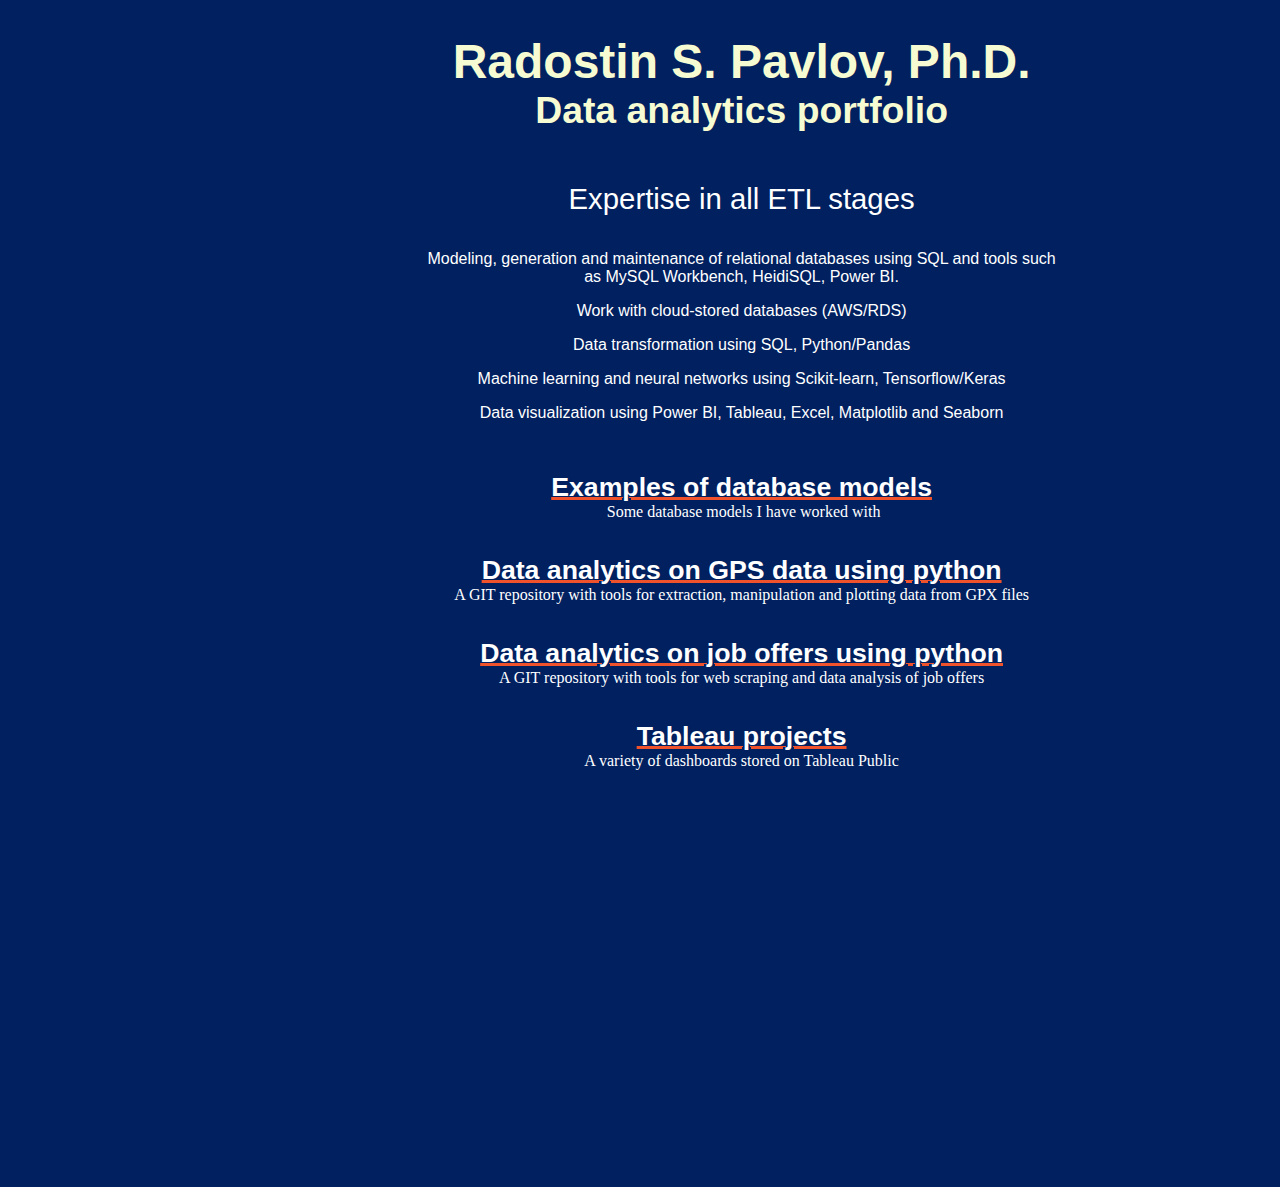
==== index.htm @ 293f7ef6 "video embedding did not work. Changed the snippet" ====
<html xmlns:v="urn:schemas-microsoft-com:vml"
xmlns:o="urn:schemas-microsoft-com:office:office"
xmlns:w="urn:schemas-microsoft-com:office:word"
xmlns:m="http://schemas.microsoft.com/office/2004/12/omml"
xmlns="http://www.w3.org/TR/REC-html40">

<head>
<meta http-equiv=Content-Type content="text/html; charset=windows-1252">
<meta name=ProgId content=Word.Document>
<meta name=Generator content="Microsoft Word 15">
<meta name=Originator content="Microsoft Word 15">
<link rel=File-List href="index_archivos/filelist.xml">
<link rel=themeData href="index_archivos/themedata.thmx">
<link rel=colorSchemeMapping href="index_archivos/colorschememapping.xml">
<!--[if gte mso 9]><xml>
 <w:WordDocument>
  <w:Zoom>90</w:Zoom>
  <w:SpellingState>Clean</w:SpellingState>
  <w:GrammarState>Clean</w:GrammarState>
  <w:TrackMoves>false</w:TrackMoves>
  <w:TrackFormatting/>
  <w:ValidateAgainstSchemas/>
  <w:SaveIfXMLInvalid>false</w:SaveIfXMLInvalid>
  <w:IgnoreMixedContent>false</w:IgnoreMixedContent>
  <w:AlwaysShowPlaceholderText>false</w:AlwaysShowPlaceholderText>
  <w:DoNotPromoteQF/>
  <w:LidThemeOther>EN-US</w:LidThemeOther>
  <w:LidThemeAsian>X-NONE</w:LidThemeAsian>
  <w:LidThemeComplexScript>X-NONE</w:LidThemeComplexScript>
  <w:Compatibility>
   <w:BreakWrappedTables/>
   <w:SplitPgBreakAndParaMark/>
  </w:Compatibility>
  <w:DocumentVariables>
   <w:__Grammarly_42____i>H4sIAAAAAAAEAKtWckksSQxILCpxzi/NK1GyMqwFAAEhoTITAAAA</w:__Grammarly_42____i>
   <w:__Grammarly_42___1>H4sIAAAAAAAEAKtWcslP9kxRslIyNDY2NTA3NTYyNQKSJhYGFko6SsGpxcWZ+XkgBea1AIr0HmosAAAA</w:__Grammarly_42___1>
  </w:DocumentVariables>
  <w:BrowserLevel>MicrosoftInternetExplorer4</w:BrowserLevel>
  <m:mathPr>
   <m:mathFont m:val="Cambria Math"/>
   <m:brkBin m:val="before"/>
   <m:brkBinSub m:val="&#45;-"/>
   <m:smallFrac m:val="off"/>
   <m:dispDef/>
   <m:lMargin m:val="0"/>
   <m:rMargin m:val="0"/>
   <m:defJc m:val="centerGroup"/>
   <m:wrapIndent m:val="1440"/>
   <m:intLim m:val="subSup"/>
   <m:naryLim m:val="undOvr"/>
  </m:mathPr></w:WordDocument>
</xml><![endif]--><!--[if gte mso 9]><xml>
 <w:LatentStyles DefLockedState="false" DefUnhideWhenUsed="false"
  DefSemiHidden="false" DefQFormat="false" DefPriority="99"
  LatentStyleCount="371">
  <w:LsdException Locked="false" Priority="0" QFormat="true" Name="Normal"/>
  <w:LsdException Locked="false" Priority="9" QFormat="true" Name="heading 1"/>
  <w:LsdException Locked="false" Priority="9" SemiHidden="true"
   UnhideWhenUsed="true" QFormat="true" Name="heading 2"/>
  <w:LsdException Locked="false" Priority="9" SemiHidden="true"
   UnhideWhenUsed="true" QFormat="true" Name="heading 3"/>
  <w:LsdException Locked="false" Priority="9" SemiHidden="true"
   UnhideWhenUsed="true" QFormat="true" Name="heading 4"/>
  <w:LsdException Locked="false" Priority="9" SemiHidden="true"
   UnhideWhenUsed="true" QFormat="true" Name="heading 5"/>
  <w:LsdException Locked="false" Priority="9" SemiHidden="true"
   UnhideWhenUsed="true" QFormat="true" Name="heading 6"/>
  <w:LsdException Locked="false" Priority="9" SemiHidden="true"
   UnhideWhenUsed="true" QFormat="true" Name="heading 7"/>
  <w:LsdException Locked="false" Priority="9" SemiHidden="true"
   UnhideWhenUsed="true" QFormat="true" Name="heading 8"/>
  <w:LsdException Locked="false" Priority="9" SemiHidden="true"
   UnhideWhenUsed="true" QFormat="true" Name="heading 9"/>
  <w:LsdException Locked="false" SemiHidden="true" UnhideWhenUsed="true"
   Name="index 1"/>
  <w:LsdException Locked="false" SemiHidden="true" UnhideWhenUsed="true"
   Name="index 2"/>
  <w:LsdException Locked="false" SemiHidden="true" UnhideWhenUsed="true"
   Name="index 3"/>
  <w:LsdException Locked="false" SemiHidden="true" UnhideWhenUsed="true"
   Name="index 4"/>
  <w:LsdException Locked="false" SemiHidden="true" UnhideWhenUsed="true"
   Name="index 5"/>
  <w:LsdException Locked="false" SemiHidden="true" UnhideWhenUsed="true"
   Name="index 6"/>
  <w:LsdException Locked="false" SemiHidden="true" UnhideWhenUsed="true"
   Name="index 7"/>
  <w:LsdException Locked="false" SemiHidden="true" UnhideWhenUsed="true"
   Name="index 8"/>
  <w:LsdException Locked="false" SemiHidden="true" UnhideWhenUsed="true"
   Name="index 9"/>
  <w:LsdException Locked="false" Priority="39" SemiHidden="true"
   UnhideWhenUsed="true" Name="toc 1"/>
  <w:LsdException Locked="false" Priority="39" SemiHidden="true"
   UnhideWhenUsed="true" Name="toc 2"/>
  <w:LsdException Locked="false" Priority="39" SemiHidden="true"
   UnhideWhenUsed="true" Name="toc 3"/>
  <w:LsdException Locked="false" Priority="39" SemiHidden="true"
   UnhideWhenUsed="true" Name="toc 4"/>
  <w:LsdException Locked="false" Priority="39" SemiHidden="true"
   UnhideWhenUsed="true" Name="toc 5"/>
  <w:LsdException Locked="false" Priority="39" SemiHidden="true"
   UnhideWhenUsed="true" Name="toc 6"/>
  <w:LsdException Locked="false" Priority="39" SemiHidden="true"
   UnhideWhenUsed="true" Name="toc 7"/>
  <w:LsdException Locked="false" Priority="39" SemiHidden="true"
   UnhideWhenUsed="true" Name="toc 8"/>
  <w:LsdException Locked="false" Priority="39" SemiHidden="true"
   UnhideWhenUsed="true" Name="toc 9"/>
  <w:LsdException Locked="false" SemiHidden="true" UnhideWhenUsed="true"
   Name="Normal Indent"/>
  <w:LsdException Locked="false" SemiHidden="true" UnhideWhenUsed="true"
   Name="footnote text"/>
  <w:LsdException Locked="false" SemiHidden="true" UnhideWhenUsed="true"
   Name="annotation text"/>
  <w:LsdException Locked="false" SemiHidden="true" UnhideWhenUsed="true"
   Name="header"/>
  <w:LsdException Locked="false" SemiHidden="true" UnhideWhenUsed="true"
   Name="footer"/>
  <w:LsdException Locked="false" SemiHidden="true" UnhideWhenUsed="true"
   Name="index heading"/>
  <w:LsdException Locked="false" Priority="35" SemiHidden="true"
   UnhideWhenUsed="true" QFormat="true" Name="caption"/>
  <w:LsdException Locked="false" SemiHidden="true" UnhideWhenUsed="true"
   Name="table of figures"/>
  <w:LsdException Locked="false" SemiHidden="true" UnhideWhenUsed="true"
   Name="envelope address"/>
  <w:LsdException Locked="false" SemiHidden="true" UnhideWhenUsed="true"
   Name="envelope return"/>
  <w:LsdException Locked="false" SemiHidden="true" UnhideWhenUsed="true"
   Name="footnote reference"/>
  <w:LsdException Locked="false" SemiHidden="true" UnhideWhenUsed="true"
   Name="annotation reference"/>
  <w:LsdException Locked="false" SemiHidden="true" UnhideWhenUsed="true"
   Name="line number"/>
  <w:LsdException Locked="false" SemiHidden="true" UnhideWhenUsed="true"
   Name="page number"/>
  <w:LsdException Locked="false" SemiHidden="true" UnhideWhenUsed="true"
   Name="endnote reference"/>
  <w:LsdException Locked="false" SemiHidden="true" UnhideWhenUsed="true"
   Name="endnote text"/>
  <w:LsdException Locked="false" SemiHidden="true" UnhideWhenUsed="true"
   Name="table of authorities"/>
  <w:LsdException Locked="false" SemiHidden="true" UnhideWhenUsed="true"
   Name="macro"/>
  <w:LsdException Locked="false" SemiHidden="true" UnhideWhenUsed="true"
   Name="toa heading"/>
  <w:LsdException Locked="false" SemiHidden="true" UnhideWhenUsed="true"
   Name="List"/>
  <w:LsdException Locked="false" SemiHidden="true" UnhideWhenUsed="true"
   Name="List Bullet"/>
  <w:LsdException Locked="false" SemiHidden="true" UnhideWhenUsed="true"
   Name="List Number"/>
  <w:LsdException Locked="false" SemiHidden="true" UnhideWhenUsed="true"
   Name="List 2"/>
  <w:LsdException Locked="false" SemiHidden="true" UnhideWhenUsed="true"
   Name="List 3"/>
  <w:LsdException Locked="false" SemiHidden="true" UnhideWhenUsed="true"
   Name="List 4"/>
  <w:LsdException Locked="false" SemiHidden="true" UnhideWhenUsed="true"
   Name="List 5"/>
  <w:LsdException Locked="false" SemiHidden="true" UnhideWhenUsed="true"
   Name="List Bullet 2"/>
  <w:LsdException Locked="false" SemiHidden="true" UnhideWhenUsed="true"
   Name="List Bullet 3"/>
  <w:LsdException Locked="false" SemiHidden="true" UnhideWhenUsed="true"
   Name="List Bullet 4"/>
  <w:LsdException Locked="false" SemiHidden="true" UnhideWhenUsed="true"
   Name="List Bullet 5"/>
  <w:LsdException Locked="false" SemiHidden="true" UnhideWhenUsed="true"
   Name="List Number 2"/>
  <w:LsdException Locked="false" SemiHidden="true" UnhideWhenUsed="true"
   Name="List Number 3"/>
  <w:LsdException Locked="false" SemiHidden="true" UnhideWhenUsed="true"
   Name="List Number 4"/>
  <w:LsdException Locked="false" SemiHidden="true" UnhideWhenUsed="true"
   Name="List Number 5"/>
  <w:LsdException Locked="false" Priority="10" QFormat="true" Name="Title"/>
  <w:LsdException Locked="false" SemiHidden="true" UnhideWhenUsed="true"
   Name="Closing"/>
  <w:LsdException Locked="false" SemiHidden="true" UnhideWhenUsed="true"
   Name="Signature"/>
  <w:LsdException Locked="false" Priority="1" SemiHidden="true"
   UnhideWhenUsed="true" Name="Default Paragraph Font"/>
  <w:LsdException Locked="false" SemiHidden="true" UnhideWhenUsed="true"
   Name="Body Text"/>
  <w:LsdException Locked="false" SemiHidden="true" UnhideWhenUsed="true"
   Name="Body Text Indent"/>
  <w:LsdException Locked="false" SemiHidden="true" UnhideWhenUsed="true"
   Name="List Continue"/>
  <w:LsdException Locked="false" SemiHidden="true" UnhideWhenUsed="true"
   Name="List Continue 2"/>
  <w:LsdException Locked="false" SemiHidden="true" UnhideWhenUsed="true"
   Name="List Continue 3"/>
  <w:LsdException Locked="false" SemiHidden="true" UnhideWhenUsed="true"
   Name="List Continue 4"/>
  <w:LsdException Locked="false" SemiHidden="true" UnhideWhenUsed="true"
   Name="List Continue 5"/>
  <w:LsdException Locked="false" SemiHidden="true" UnhideWhenUsed="true"
   Name="Message Header"/>
  <w:LsdException Locked="false" Priority="11" QFormat="true" Name="Subtitle"/>
  <w:LsdException Locked="false" SemiHidden="true" UnhideWhenUsed="true"
   Name="Salutation"/>
  <w:LsdException Locked="false" SemiHidden="true" UnhideWhenUsed="true"
   Name="Date"/>
  <w:LsdException Locked="false" SemiHidden="true" UnhideWhenUsed="true"
   Name="Body Text First Indent"/>
  <w:LsdException Locked="false" SemiHidden="true" UnhideWhenUsed="true"
   Name="Body Text First Indent 2"/>
  <w:LsdException Locked="false" SemiHidden="true" UnhideWhenUsed="true"
   Name="Note Heading"/>
  <w:LsdException Locked="false" SemiHidden="true" UnhideWhenUsed="true"
   Name="Body Text 2"/>
  <w:LsdException Locked="false" SemiHidden="true" UnhideWhenUsed="true"
   Name="Body Text 3"/>
  <w:LsdException Locked="false" SemiHidden="true" UnhideWhenUsed="true"
   Name="Body Text Indent 2"/>
  <w:LsdException Locked="false" SemiHidden="true" UnhideWhenUsed="true"
   Name="Body Text Indent 3"/>
  <w:LsdException Locked="false" SemiHidden="true" UnhideWhenUsed="true"
   Name="Block Text"/>
  <w:LsdException Locked="false" SemiHidden="true" UnhideWhenUsed="true"
   Name="Hyperlink"/>
  <w:LsdException Locked="false" SemiHidden="true" UnhideWhenUsed="true"
   Name="FollowedHyperlink"/>
  <w:LsdException Locked="false" Priority="22" QFormat="true" Name="Strong"/>
  <w:LsdException Locked="false" Priority="20" QFormat="true" Name="Emphasis"/>
  <w:LsdException Locked="false" SemiHidden="true" UnhideWhenUsed="true"
   Name="Document Map"/>
  <w:LsdException Locked="false" SemiHidden="true" UnhideWhenUsed="true"
   Name="Plain Text"/>
  <w:LsdException Locked="false" SemiHidden="true" UnhideWhenUsed="true"
   Name="E-mail Signature"/>
  <w:LsdException Locked="false" SemiHidden="true" UnhideWhenUsed="true"
   Name="HTML Top of Form"/>
  <w:LsdException Locked="false" SemiHidden="true" UnhideWhenUsed="true"
   Name="HTML Bottom of Form"/>
  <w:LsdException Locked="false" SemiHidden="true" UnhideWhenUsed="true"
   Name="Normal (Web)"/>
  <w:LsdException Locked="false" SemiHidden="true" UnhideWhenUsed="true"
   Name="HTML Acronym"/>
  <w:LsdException Locked="false" SemiHidden="true" UnhideWhenUsed="true"
   Name="HTML Address"/>
  <w:LsdException Locked="false" SemiHidden="true" UnhideWhenUsed="true"
   Name="HTML Cite"/>
  <w:LsdException Locked="false" SemiHidden="true" UnhideWhenUsed="true"
   Name="HTML Code"/>
  <w:LsdException Locked="false" SemiHidden="true" UnhideWhenUsed="true"
   Name="HTML Definition"/>
  <w:LsdException Locked="false" SemiHidden="true" UnhideWhenUsed="true"
   Name="HTML Keyboard"/>
  <w:LsdException Locked="false" SemiHidden="true" UnhideWhenUsed="true"
   Name="HTML Preformatted"/>
  <w:LsdException Locked="false" SemiHidden="true" UnhideWhenUsed="true"
   Name="HTML Sample"/>
  <w:LsdException Locked="false" SemiHidden="true" UnhideWhenUsed="true"
   Name="HTML Typewriter"/>
  <w:LsdException Locked="false" SemiHidden="true" UnhideWhenUsed="true"
   Name="HTML Variable"/>
  <w:LsdException Locked="false" SemiHidden="true" UnhideWhenUsed="true"
   Name="Normal Table"/>
  <w:LsdException Locked="false" SemiHidden="true" UnhideWhenUsed="true"
   Name="annotation subject"/>
  <w:LsdException Locked="false" SemiHidden="true" UnhideWhenUsed="true"
   Name="No List"/>
  <w:LsdException Locked="false" SemiHidden="true" UnhideWhenUsed="true"
   Name="Outline List 1"/>
  <w:LsdException Locked="false" SemiHidden="true" UnhideWhenUsed="true"
   Name="Outline List 2"/>
  <w:LsdException Locked="false" SemiHidden="true" UnhideWhenUsed="true"
   Name="Outline List 3"/>
  <w:LsdException Locked="false" SemiHidden="true" UnhideWhenUsed="true"
   Name="Table Simple 1"/>
  <w:LsdException Locked="false" SemiHidden="true" UnhideWhenUsed="true"
   Name="Table Simple 2"/>
  <w:LsdException Locked="false" SemiHidden="true" UnhideWhenUsed="true"
   Name="Table Simple 3"/>
  <w:LsdException Locked="false" SemiHidden="true" UnhideWhenUsed="true"
   Name="Table Classic 1"/>
  <w:LsdException Locked="false" SemiHidden="true" UnhideWhenUsed="true"
   Name="Table Classic 2"/>
  <w:LsdException Locked="false" SemiHidden="true" UnhideWhenUsed="true"
   Name="Table Classic 3"/>
  <w:LsdException Locked="false" SemiHidden="true" UnhideWhenUsed="true"
   Name="Table Classic 4"/>
  <w:LsdException Locked="false" SemiHidden="true" UnhideWhenUsed="true"
   Name="Table Colorful 1"/>
  <w:LsdException Locked="false" SemiHidden="true" UnhideWhenUsed="true"
   Name="Table Colorful 2"/>
  <w:LsdException Locked="false" SemiHidden="true" UnhideWhenUsed="true"
   Name="Table Colorful 3"/>
  <w:LsdException Locked="false" SemiHidden="true" UnhideWhenUsed="true"
   Name="Table Columns 1"/>
  <w:LsdException Locked="false" SemiHidden="true" UnhideWhenUsed="true"
   Name="Table Columns 2"/>
  <w:LsdException Locked="false" SemiHidden="true" UnhideWhenUsed="true"
   Name="Table Columns 3"/>
  <w:LsdException Locked="false" SemiHidden="true" UnhideWhenUsed="true"
   Name="Table Columns 4"/>
  <w:LsdException Locked="false" SemiHidden="true" UnhideWhenUsed="true"
   Name="Table Columns 5"/>
  <w:LsdException Locked="false" SemiHidden="true" UnhideWhenUsed="true"
   Name="Table Grid 1"/>
  <w:LsdException Locked="false" SemiHidden="true" UnhideWhenUsed="true"
   Name="Table Grid 2"/>
  <w:LsdException Locked="false" SemiHidden="true" UnhideWhenUsed="true"
   Name="Table Grid 3"/>
  <w:LsdException Locked="false" SemiHidden="true" UnhideWhenUsed="true"
   Name="Table Grid 4"/>
  <w:LsdException Locked="false" SemiHidden="true" UnhideWhenUsed="true"
   Name="Table Grid 5"/>
  <w:LsdException Locked="false" SemiHidden="true" UnhideWhenUsed="true"
   Name="Table Grid 6"/>
  <w:LsdException Locked="false" SemiHidden="true" UnhideWhenUsed="true"
   Name="Table Grid 7"/>
  <w:LsdException Locked="false" SemiHidden="true" UnhideWhenUsed="true"
   Name="Table Grid 8"/>
  <w:LsdException Locked="false" SemiHidden="true" UnhideWhenUsed="true"
   Name="Table List 1"/>
  <w:LsdException Locked="false" SemiHidden="true" UnhideWhenUsed="true"
   Name="Table List 2"/>
  <w:LsdException Locked="false" SemiHidden="true" UnhideWhenUsed="true"
   Name="Table List 3"/>
  <w:LsdException Locked="false" SemiHidden="true" UnhideWhenUsed="true"
   Name="Table List 4"/>
  <w:LsdException Locked="false" SemiHidden="true" UnhideWhenUsed="true"
   Name="Table List 5"/>
  <w:LsdException Locked="false" SemiHidden="true" UnhideWhenUsed="true"
   Name="Table List 6"/>
  <w:LsdException Locked="false" SemiHidden="true" UnhideWhenUsed="true"
   Name="Table List 7"/>
  <w:LsdException Locked="false" SemiHidden="true" UnhideWhenUsed="true"
   Name="Table List 8"/>
  <w:LsdException Locked="false" SemiHidden="true" UnhideWhenUsed="true"
   Name="Table 3D effects 1"/>
  <w:LsdException Locked="false" SemiHidden="true" UnhideWhenUsed="true"
   Name="Table 3D effects 2"/>
  <w:LsdException Locked="false" SemiHidden="true" UnhideWhenUsed="true"
   Name="Table 3D effects 3"/>
  <w:LsdException Locked="false" SemiHidden="true" UnhideWhenUsed="true"
   Name="Table Contemporary"/>
  <w:LsdException Locked="false" SemiHidden="true" UnhideWhenUsed="true"
   Name="Table Elegant"/>
  <w:LsdException Locked="false" SemiHidden="true" UnhideWhenUsed="true"
   Name="Table Professional"/>
  <w:LsdException Locked="false" SemiHidden="true" UnhideWhenUsed="true"
   Name="Table Subtle 1"/>
  <w:LsdException Locked="false" SemiHidden="true" UnhideWhenUsed="true"
   Name="Table Subtle 2"/>
  <w:LsdException Locked="false" SemiHidden="true" UnhideWhenUsed="true"
   Name="Table Web 1"/>
  <w:LsdException Locked="false" SemiHidden="true" UnhideWhenUsed="true"
   Name="Table Web 2"/>
  <w:LsdException Locked="false" SemiHidden="true" UnhideWhenUsed="true"
   Name="Table Web 3"/>
  <w:LsdException Locked="false" SemiHidden="true" UnhideWhenUsed="true"
   Name="Balloon Text"/>
  <w:LsdException Locked="false" Priority="39" Name="Table Grid"/>
  <w:LsdException Locked="false" SemiHidden="true" UnhideWhenUsed="true"
   Name="Table Theme"/>
  <w:LsdException Locked="false" SemiHidden="true" Name="Placeholder Text"/>
  <w:LsdException Locked="false" Priority="1" QFormat="true" Name="No Spacing"/>
  <w:LsdException Locked="false" Priority="60" Name="Light Shading"/>
  <w:LsdException Locked="false" Priority="61" Name="Light List"/>
  <w:LsdException Locked="false" Priority="62" Name="Light Grid"/>
  <w:LsdException Locked="false" Priority="63" Name="Medium Shading 1"/>
  <w:LsdException Locked="false" Priority="64" Name="Medium Shading 2"/>
  <w:LsdException Locked="false" Priority="65" Name="Medium List 1"/>
  <w:LsdException Locked="false" Priority="66" Name="Medium List 2"/>
  <w:LsdException Locked="false" Priority="67" Name="Medium Grid 1"/>
  <w:LsdException Locked="false" Priority="68" Name="Medium Grid 2"/>
  <w:LsdException Locked="false" Priority="69" Name="Medium Grid 3"/>
  <w:LsdException Locked="false" Priority="70" Name="Dark List"/>
  <w:LsdException Locked="false" Priority="71" Name="Colorful Shading"/>
  <w:LsdException Locked="false" Priority="72" Name="Colorful List"/>
  <w:LsdException Locked="false" Priority="73" Name="Colorful Grid"/>
  <w:LsdException Locked="false" Priority="60" Name="Light Shading Accent 1"/>
  <w:LsdException Locked="false" Priority="61" Name="Light List Accent 1"/>
  <w:LsdException Locked="false" Priority="62" Name="Light Grid Accent 1"/>
  <w:LsdException Locked="false" Priority="63" Name="Medium Shading 1 Accent 1"/>
  <w:LsdException Locked="false" Priority="64" Name="Medium Shading 2 Accent 1"/>
  <w:LsdException Locked="false" Priority="65" Name="Medium List 1 Accent 1"/>
  <w:LsdException Locked="false" SemiHidden="true" Name="Revision"/>
  <w:LsdException Locked="false" Priority="34" QFormat="true"
   Name="List Paragraph"/>
  <w:LsdException Locked="false" Priority="29" QFormat="true" Name="Quote"/>
  <w:LsdException Locked="false" Priority="30" QFormat="true"
   Name="Intense Quote"/>
  <w:LsdException Locked="false" Priority="66" Name="Medium List 2 Accent 1"/>
  <w:LsdException Locked="false" Priority="67" Name="Medium Grid 1 Accent 1"/>
  <w:LsdException Locked="false" Priority="68" Name="Medium Grid 2 Accent 1"/>
  <w:LsdException Locked="false" Priority="69" Name="Medium Grid 3 Accent 1"/>
  <w:LsdException Locked="false" Priority="70" Name="Dark List Accent 1"/>
  <w:LsdException Locked="false" Priority="71" Name="Colorful Shading Accent 1"/>
  <w:LsdException Locked="false" Priority="72" Name="Colorful List Accent 1"/>
  <w:LsdException Locked="false" Priority="73" Name="Colorful Grid Accent 1"/>
  <w:LsdException Locked="false" Priority="60" Name="Light Shading Accent 2"/>
  <w:LsdException Locked="false" Priority="61" Name="Light List Accent 2"/>
  <w:LsdException Locked="false" Priority="62" Name="Light Grid Accent 2"/>
  <w:LsdException Locked="false" Priority="63" Name="Medium Shading 1 Accent 2"/>
  <w:LsdException Locked="false" Priority="64" Name="Medium Shading 2 Accent 2"/>
  <w:LsdException Locked="false" Priority="65" Name="Medium List 1 Accent 2"/>
  <w:LsdException Locked="false" Priority="66" Name="Medium List 2 Accent 2"/>
  <w:LsdException Locked="false" Priority="67" Name="Medium Grid 1 Accent 2"/>
  <w:LsdException Locked="false" Priority="68" Name="Medium Grid 2 Accent 2"/>
  <w:LsdException Locked="false" Priority="69" Name="Medium Grid 3 Accent 2"/>
  <w:LsdException Locked="false" Priority="70" Name="Dark List Accent 2"/>
  <w:LsdException Locked="false" Priority="71" Name="Colorful Shading Accent 2"/>
  <w:LsdException Locked="false" Priority="72" Name="Colorful List Accent 2"/>
  <w:LsdException Locked="false" Priority="73" Name="Colorful Grid Accent 2"/>
  <w:LsdException Locked="false" Priority="60" Name="Light Shading Accent 3"/>
  <w:LsdException Locked="false" Priority="61" Name="Light List Accent 3"/>
  <w:LsdException Locked="false" Priority="62" Name="Light Grid Accent 3"/>
  <w:LsdException Locked="false" Priority="63" Name="Medium Shading 1 Accent 3"/>
  <w:LsdException Locked="false" Priority="64" Name="Medium Shading 2 Accent 3"/>
  <w:LsdException Locked="false" Priority="65" Name="Medium List 1 Accent 3"/>
  <w:LsdException Locked="false" Priority="66" Name="Medium List 2 Accent 3"/>
  <w:LsdException Locked="false" Priority="67" Name="Medium Grid 1 Accent 3"/>
  <w:LsdException Locked="false" Priority="68" Name="Medium Grid 2 Accent 3"/>
  <w:LsdException Locked="false" Priority="69" Name="Medium Grid 3 Accent 3"/>
  <w:LsdException Locked="false" Priority="70" Name="Dark List Accent 3"/>
  <w:LsdException Locked="false" Priority="71" Name="Colorful Shading Accent 3"/>
  <w:LsdException Locked="false" Priority="72" Name="Colorful List Accent 3"/>
  <w:LsdException Locked="false" Priority="73" Name="Colorful Grid Accent 3"/>
  <w:LsdException Locked="false" Priority="60" Name="Light Shading Accent 4"/>
  <w:LsdException Locked="false" Priority="61" Name="Light List Accent 4"/>
  <w:LsdException Locked="false" Priority="62" Name="Light Grid Accent 4"/>
  <w:LsdException Locked="false" Priority="63" Name="Medium Shading 1 Accent 4"/>
  <w:LsdException Locked="false" Priority="64" Name="Medium Shading 2 Accent 4"/>
  <w:LsdException Locked="false" Priority="65" Name="Medium List 1 Accent 4"/>
  <w:LsdException Locked="false" Priority="66" Name="Medium List 2 Accent 4"/>
  <w:LsdException Locked="false" Priority="67" Name="Medium Grid 1 Accent 4"/>
  <w:LsdException Locked="false" Priority="68" Name="Medium Grid 2 Accent 4"/>
  <w:LsdException Locked="false" Priority="69" Name="Medium Grid 3 Accent 4"/>
  <w:LsdException Locked="false" Priority="70" Name="Dark List Accent 4"/>
  <w:LsdException Locked="false" Priority="71" Name="Colorful Shading Accent 4"/>
  <w:LsdException Locked="false" Priority="72" Name="Colorful List Accent 4"/>
  <w:LsdException Locked="false" Priority="73" Name="Colorful Grid Accent 4"/>
  <w:LsdException Locked="false" Priority="60" Name="Light Shading Accent 5"/>
  <w:LsdException Locked="false" Priority="61" Name="Light List Accent 5"/>
  <w:LsdException Locked="false" Priority="62" Name="Light Grid Accent 5"/>
  <w:LsdException Locked="false" Priority="63" Name="Medium Shading 1 Accent 5"/>
  <w:LsdException Locked="false" Priority="64" Name="Medium Shading 2 Accent 5"/>
  <w:LsdException Locked="false" Priority="65" Name="Medium List 1 Accent 5"/>
  <w:LsdException Locked="false" Priority="66" Name="Medium List 2 Accent 5"/>
  <w:LsdException Locked="false" Priority="67" Name="Medium Grid 1 Accent 5"/>
  <w:LsdException Locked="false" Priority="68" Name="Medium Grid 2 Accent 5"/>
  <w:LsdException Locked="false" Priority="69" Name="Medium Grid 3 Accent 5"/>
  <w:LsdException Locked="false" Priority="70" Name="Dark List Accent 5"/>
  <w:LsdException Locked="false" Priority="71" Name="Colorful Shading Accent 5"/>
  <w:LsdException Locked="false" Priority="72" Name="Colorful List Accent 5"/>
  <w:LsdException Locked="false" Priority="73" Name="Colorful Grid Accent 5"/>
  <w:LsdException Locked="false" Priority="60" Name="Light Shading Accent 6"/>
  <w:LsdException Locked="false" Priority="61" Name="Light List Accent 6"/>
  <w:LsdException Locked="false" Priority="62" Name="Light Grid Accent 6"/>
  <w:LsdException Locked="false" Priority="63" Name="Medium Shading 1 Accent 6"/>
  <w:LsdException Locked="false" Priority="64" Name="Medium Shading 2 Accent 6"/>
  <w:LsdException Locked="false" Priority="65" Name="Medium List 1 Accent 6"/>
  <w:LsdException Locked="false" Priority="66" Name="Medium List 2 Accent 6"/>
  <w:LsdException Locked="false" Priority="67" Name="Medium Grid 1 Accent 6"/>
  <w:LsdException Locked="false" Priority="68" Name="Medium Grid 2 Accent 6"/>
  <w:LsdException Locked="false" Priority="69" Name="Medium Grid 3 Accent 6"/>
  <w:LsdException Locked="false" Priority="70" Name="Dark List Accent 6"/>
  <w:LsdException Locked="false" Priority="71" Name="Colorful Shading Accent 6"/>
  <w:LsdException Locked="false" Priority="72" Name="Colorful List Accent 6"/>
  <w:LsdException Locked="false" Priority="73" Name="Colorful Grid Accent 6"/>
  <w:LsdException Locked="false" Priority="19" QFormat="true"
   Name="Subtle Emphasis"/>
  <w:LsdException Locked="false" Priority="21" QFormat="true"
   Name="Intense Emphasis"/>
  <w:LsdException Locked="false" Priority="31" QFormat="true"
   Name="Subtle Reference"/>
  <w:LsdException Locked="false" Priority="32" QFormat="true"
   Name="Intense Reference"/>
  <w:LsdException Locked="false" Priority="33" QFormat="true" Name="Book Title"/>
  <w:LsdException Locked="false" Priority="37" SemiHidden="true"
   UnhideWhenUsed="true" Name="Bibliography"/>
  <w:LsdException Locked="false" Priority="39" SemiHidden="true"
   UnhideWhenUsed="true" QFormat="true" Name="TOC Heading"/>
  <w:LsdException Locked="false" Priority="41" Name="Plain Table 1"/>
  <w:LsdException Locked="false" Priority="42" Name="Plain Table 2"/>
  <w:LsdException Locked="false" Priority="43" Name="Plain Table 3"/>
  <w:LsdException Locked="false" Priority="44" Name="Plain Table 4"/>
  <w:LsdException Locked="false" Priority="45" Name="Plain Table 5"/>
  <w:LsdException Locked="false" Priority="40" Name="Grid Table Light"/>
  <w:LsdException Locked="false" Priority="46" Name="Grid Table 1 Light"/>
  <w:LsdException Locked="false" Priority="47" Name="Grid Table 2"/>
  <w:LsdException Locked="false" Priority="48" Name="Grid Table 3"/>
  <w:LsdException Locked="false" Priority="49" Name="Grid Table 4"/>
  <w:LsdException Locked="false" Priority="50" Name="Grid Table 5 Dark"/>
  <w:LsdException Locked="false" Priority="51" Name="Grid Table 6 Colorful"/>
  <w:LsdException Locked="false" Priority="52" Name="Grid Table 7 Colorful"/>
  <w:LsdException Locked="false" Priority="46"
   Name="Grid Table 1 Light Accent 1"/>
  <w:LsdException Locked="false" Priority="47" Name="Grid Table 2 Accent 1"/>
  <w:LsdException Locked="false" Priority="48" Name="Grid Table 3 Accent 1"/>
  <w:LsdException Locked="false" Priority="49" Name="Grid Table 4 Accent 1"/>
  <w:LsdException Locked="false" Priority="50" Name="Grid Table 5 Dark Accent 1"/>
  <w:LsdException Locked="false" Priority="51"
   Name="Grid Table 6 Colorful Accent 1"/>
  <w:LsdException Locked="false" Priority="52"
   Name="Grid Table 7 Colorful Accent 1"/>
  <w:LsdException Locked="false" Priority="46"
   Name="Grid Table 1 Light Accent 2"/>
  <w:LsdException Locked="false" Priority="47" Name="Grid Table 2 Accent 2"/>
  <w:LsdException Locked="false" Priority="48" Name="Grid Table 3 Accent 2"/>
  <w:LsdException Locked="false" Priority="49" Name="Grid Table 4 Accent 2"/>
  <w:LsdException Locked="false" Priority="50" Name="Grid Table 5 Dark Accent 2"/>
  <w:LsdException Locked="false" Priority="51"
   Name="Grid Table 6 Colorful Accent 2"/>
  <w:LsdException Locked="false" Priority="52"
   Name="Grid Table 7 Colorful Accent 2"/>
  <w:LsdException Locked="false" Priority="46"
   Name="Grid Table 1 Light Accent 3"/>
  <w:LsdException Locked="false" Priority="47" Name="Grid Table 2 Accent 3"/>
  <w:LsdException Locked="false" Priority="48" Name="Grid Table 3 Accent 3"/>
  <w:LsdException Locked="false" Priority="49" Name="Grid Table 4 Accent 3"/>
  <w:LsdException Locked="false" Priority="50" Name="Grid Table 5 Dark Accent 3"/>
  <w:LsdException Locked="false" Priority="51"
   Name="Grid Table 6 Colorful Accent 3"/>
  <w:LsdException Locked="false" Priority="52"
   Name="Grid Table 7 Colorful Accent 3"/>
  <w:LsdException Locked="false" Priority="46"
   Name="Grid Table 1 Light Accent 4"/>
  <w:LsdException Locked="false" Priority="47" Name="Grid Table 2 Accent 4"/>
  <w:LsdException Locked="false" Priority="48" Name="Grid Table 3 Accent 4"/>
  <w:LsdException Locked="false" Priority="49" Name="Grid Table 4 Accent 4"/>
  <w:LsdException Locked="false" Priority="50" Name="Grid Table 5 Dark Accent 4"/>
  <w:LsdException Locked="false" Priority="51"
   Name="Grid Table 6 Colorful Accent 4"/>
  <w:LsdException Locked="false" Priority="52"
   Name="Grid Table 7 Colorful Accent 4"/>
  <w:LsdException Locked="false" Priority="46"
   Name="Grid Table 1 Light Accent 5"/>
  <w:LsdException Locked="false" Priority="47" Name="Grid Table 2 Accent 5"/>
  <w:LsdException Locked="false" Priority="48" Name="Grid Table 3 Accent 5"/>
  <w:LsdException Locked="false" Priority="49" Name="Grid Table 4 Accent 5"/>
  <w:LsdException Locked="false" Priority="50" Name="Grid Table 5 Dark Accent 5"/>
  <w:LsdException Locked="false" Priority="51"
   Name="Grid Table 6 Colorful Accent 5"/>
  <w:LsdException Locked="false" Priority="52"
   Name="Grid Table 7 Colorful Accent 5"/>
  <w:LsdException Locked="false" Priority="46"
   Name="Grid Table 1 Light Accent 6"/>
  <w:LsdException Locked="false" Priority="47" Name="Grid Table 2 Accent 6"/>
  <w:LsdException Locked="false" Priority="48" Name="Grid Table 3 Accent 6"/>
  <w:LsdException Locked="false" Priority="49" Name="Grid Table 4 Accent 6"/>
  <w:LsdException Locked="false" Priority="50" Name="Grid Table 5 Dark Accent 6"/>
  <w:LsdException Locked="false" Priority="51"
   Name="Grid Table 6 Colorful Accent 6"/>
  <w:LsdException Locked="false" Priority="52"
   Name="Grid Table 7 Colorful Accent 6"/>
  <w:LsdException Locked="false" Priority="46" Name="List Table 1 Light"/>
  <w:LsdException Locked="false" Priority="47" Name="List Table 2"/>
  <w:LsdException Locked="false" Priority="48" Name="List Table 3"/>
  <w:LsdException Locked="false" Priority="49" Name="List Table 4"/>
  <w:LsdException Locked="false" Priority="50" Name="List Table 5 Dark"/>
  <w:LsdException Locked="false" Priority="51" Name="List Table 6 Colorful"/>
  <w:LsdException Locked="false" Priority="52" Name="List Table 7 Colorful"/>
  <w:LsdException Locked="false" Priority="46"
   Name="List Table 1 Light Accent 1"/>
  <w:LsdException Locked="false" Priority="47" Name="List Table 2 Accent 1"/>
  <w:LsdException Locked="false" Priority="48" Name="List Table 3 Accent 1"/>
  <w:LsdException Locked="false" Priority="49" Name="List Table 4 Accent 1"/>
  <w:LsdException Locked="false" Priority="50" Name="List Table 5 Dark Accent 1"/>
  <w:LsdException Locked="false" Priority="51"
   Name="List Table 6 Colorful Accent 1"/>
  <w:LsdException Locked="false" Priority="52"
   Name="List Table 7 Colorful Accent 1"/>
  <w:LsdException Locked="false" Priority="46"
   Name="List Table 1 Light Accent 2"/>
  <w:LsdException Locked="false" Priority="47" Name="List Table 2 Accent 2"/>
  <w:LsdException Locked="false" Priority="48" Name="List Table 3 Accent 2"/>
  <w:LsdException Locked="false" Priority="49" Name="List Table 4 Accent 2"/>
  <w:LsdException Locked="false" Priority="50" Name="List Table 5 Dark Accent 2"/>
  <w:LsdException Locked="false" Priority="51"
   Name="List Table 6 Colorful Accent 2"/>
  <w:LsdException Locked="false" Priority="52"
   Name="List Table 7 Colorful Accent 2"/>
  <w:LsdException Locked="false" Priority="46"
   Name="List Table 1 Light Accent 3"/>
  <w:LsdException Locked="false" Priority="47" Name="List Table 2 Accent 3"/>
  <w:LsdException Locked="false" Priority="48" Name="List Table 3 Accent 3"/>
  <w:LsdException Locked="false" Priority="49" Name="List Table 4 Accent 3"/>
  <w:LsdException Locked="false" Priority="50" Name="List Table 5 Dark Accent 3"/>
  <w:LsdException Locked="false" Priority="51"
   Name="List Table 6 Colorful Accent 3"/>
  <w:LsdException Locked="false" Priority="52"
   Name="List Table 7 Colorful Accent 3"/>
  <w:LsdException Locked="false" Priority="46"
   Name="List Table 1 Light Accent 4"/>
  <w:LsdException Locked="false" Priority="47" Name="List Table 2 Accent 4"/>
  <w:LsdException Locked="false" Priority="48" Name="List Table 3 Accent 4"/>
  <w:LsdException Locked="false" Priority="49" Name="List Table 4 Accent 4"/>
  <w:LsdException Locked="false" Priority="50" Name="List Table 5 Dark Accent 4"/>
  <w:LsdException Locked="false" Priority="51"
   Name="List Table 6 Colorful Accent 4"/>
  <w:LsdException Locked="false" Priority="52"
   Name="List Table 7 Colorful Accent 4"/>
  <w:LsdException Locked="false" Priority="46"
   Name="List Table 1 Light Accent 5"/>
  <w:LsdException Locked="false" Priority="47" Name="List Table 2 Accent 5"/>
  <w:LsdException Locked="false" Priority="48" Name="List Table 3 Accent 5"/>
  <w:LsdException Locked="false" Priority="49" Name="List Table 4 Accent 5"/>
  <w:LsdException Locked="false" Priority="50" Name="List Table 5 Dark Accent 5"/>
  <w:LsdException Locked="false" Priority="51"
   Name="List Table 6 Colorful Accent 5"/>
  <w:LsdException Locked="false" Priority="52"
   Name="List Table 7 Colorful Accent 5"/>
  <w:LsdException Locked="false" Priority="46"
   Name="List Table 1 Light Accent 6"/>
  <w:LsdException Locked="false" Priority="47" Name="List Table 2 Accent 6"/>
  <w:LsdException Locked="false" Priority="48" Name="List Table 3 Accent 6"/>
  <w:LsdException Locked="false" Priority="49" Name="List Table 4 Accent 6"/>
  <w:LsdException Locked="false" Priority="50" Name="List Table 5 Dark Accent 6"/>
  <w:LsdException Locked="false" Priority="51"
   Name="List Table 6 Colorful Accent 6"/>
  <w:LsdException Locked="false" Priority="52"
   Name="List Table 7 Colorful Accent 6"/>
 </w:LatentStyles>
</xml><![endif]-->
<style>
<!--
 /* Font Definitions */
 @font-face
	{font-family:"Cambria Math";
	panose-1:2 4 5 3 5 4 6 3 2 4;
	mso-font-charset:1;
	mso-generic-font-family:roman;
	mso-font-pitch:variable;
	mso-font-signature:0 0 0 0 0 0;}
@font-face
	{font-family:"Century Gothic";
	panose-1:2 11 5 2 2 2 2 2 2 4;
	mso-font-charset:0;
	mso-generic-font-family:swiss;
	mso-font-pitch:variable;
	mso-font-signature:647 0 0 0 159 0;}
 /* Style Definitions */
 p.MsoNormal, li.MsoNormal, div.MsoNormal
	{mso-style-unhide:no;
	mso-style-qformat:yes;
	mso-style-parent:"";
	margin-top:0cm;
	margin-right:0cm;
	margin-bottom:8.0pt;
	margin-left:0cm;
	line-height:105%;
	mso-pagination:widow-orphan;
	font-size:11.0pt;
	font-family:"Century Gothic",sans-serif;
	mso-fareast-font-family:"Times New Roman";
	mso-fareast-theme-font:minor-fareast;
	mso-bidi-font-family:"Times New Roman";}
a:link, span.MsoHyperlink
	{mso-style-priority:99;
	color:#F0532B;
	text-decoration:underline;
	text-underline:single;}
a:visited, span.MsoHyperlinkFollowed
	{mso-style-noshow:yes;
	mso-style-priority:99;
	color:#F38B53;
	text-decoration:underline;
	text-underline:single;}
p.MsoListParagraph, li.MsoListParagraph, div.MsoListParagraph
	{mso-style-priority:34;
	mso-style-unhide:no;
	mso-style-qformat:yes;
	margin-top:0cm;
	margin-right:0cm;
	margin-bottom:8.0pt;
	margin-left:36.0pt;
	line-height:105%;
	mso-pagination:widow-orphan;
	font-size:11.0pt;
	font-family:"Century Gothic",sans-serif;
	mso-fareast-font-family:"Times New Roman";
	mso-fareast-theme-font:minor-fareast;
	mso-bidi-font-family:"Times New Roman";}
p.msonormal0, li.msonormal0, div.msonormal0
	{mso-style-name:msonormal;
	mso-style-unhide:no;
	mso-margin-top-alt:auto;
	margin-right:0cm;
	mso-margin-bottom-alt:auto;
	margin-left:0cm;
	mso-pagination:widow-orphan;
	font-size:12.0pt;
	font-family:"Times New Roman",serif;
	mso-fareast-font-family:"Times New Roman";
	mso-fareast-theme-font:minor-fareast;}
p.msolistparagraphcxspfirst, li.msolistparagraphcxspfirst, div.msolistparagraphcxspfirst
	{mso-style-name:msolistparagraphcxspfirst;
	mso-style-unhide:no;
	margin-top:0cm;
	margin-right:0cm;
	margin-bottom:0cm;
	margin-left:36.0pt;
	margin-bottom:.0001pt;
	line-height:105%;
	mso-pagination:widow-orphan;
	font-size:11.0pt;
	font-family:"Century Gothic",sans-serif;
	mso-fareast-font-family:"Times New Roman";
	mso-fareast-theme-font:minor-fareast;
	mso-bidi-font-family:"Times New Roman";}
p.msolistparagraphcxspmiddle, li.msolistparagraphcxspmiddle, div.msolistparagraphcxspmiddle
	{mso-style-name:msolistparagraphcxspmiddle;
	mso-style-unhide:no;
	margin-top:0cm;
	margin-right:0cm;
	margin-bottom:0cm;
	margin-left:36.0pt;
	margin-bottom:.0001pt;
	line-height:105%;
	mso-pagination:widow-orphan;
	font-size:11.0pt;
	font-family:"Century Gothic",sans-serif;
	mso-fareast-font-family:"Times New Roman";
	mso-fareast-theme-font:minor-fareast;
	mso-bidi-font-family:"Times New Roman";}
p.msolistparagraphcxsplast, li.msolistparagraphcxsplast, div.msolistparagraphcxsplast
	{mso-style-name:msolistparagraphcxsplast;
	mso-style-unhide:no;
	margin-top:0cm;
	margin-right:0cm;
	margin-bottom:8.0pt;
	margin-left:36.0pt;
	line-height:105%;
	mso-pagination:widow-orphan;
	font-size:11.0pt;
	font-family:"Century Gothic",sans-serif;
	mso-fareast-font-family:"Times New Roman";
	mso-fareast-theme-font:minor-fareast;
	mso-bidi-font-family:"Times New Roman";}
p.msochpdefault, li.msochpdefault, div.msochpdefault
	{mso-style-name:msochpdefault;
	mso-style-unhide:no;
	mso-margin-top-alt:auto;
	margin-right:0cm;
	mso-margin-bottom-alt:auto;
	margin-left:0cm;
	mso-pagination:widow-orphan;
	font-size:12.0pt;
	font-family:"Century Gothic",sans-serif;
	mso-fareast-font-family:"Times New Roman";
	mso-fareast-theme-font:minor-fareast;
	mso-bidi-font-family:"Times New Roman";}
p.msopapdefault, li.msopapdefault, div.msopapdefault
	{mso-style-name:msopapdefault;
	mso-style-unhide:no;
	mso-margin-top-alt:auto;
	margin-right:0cm;
	margin-bottom:8.0pt;
	margin-left:0cm;
	line-height:105%;
	mso-pagination:widow-orphan;
	font-size:12.0pt;
	font-family:"Times New Roman",serif;
	mso-fareast-font-family:"Times New Roman";
	mso-fareast-theme-font:minor-fareast;}
span.SpellE
	{mso-style-name:"";
	mso-spl-e:yes;}
.MsoChpDefault
	{mso-style-type:export-only;
	mso-default-props:yes;
	font-size:10.0pt;
	mso-ansi-font-size:10.0pt;
	mso-bidi-font-size:10.0pt;
	font-family:"Century Gothic",sans-serif;
	mso-ascii-font-family:"Century Gothic";
	mso-hansi-font-family:"Century Gothic";}
@page WordSection1
	{size:595.3pt 841.9pt;
	margin:70.85pt 3.0cm 70.85pt 3.0cm;
	mso-header-margin:35.4pt;
	mso-footer-margin:35.4pt;
	mso-paper-source:0;}
div.WordSection1
	{page:WordSection1;}
-->
</style>
<!--[if gte mso 10]>
<style>
 /* Style Definitions */
 table.MsoNormalTable
	{mso-style-name:"Tabla normal";
	mso-tstyle-rowband-size:0;
	mso-tstyle-colband-size:0;
	mso-style-noshow:yes;
	mso-style-priority:99;
	mso-style-parent:"";
	mso-padding-alt:0cm 5.4pt 0cm 5.4pt;
	mso-para-margin:0cm;
	mso-para-margin-bottom:.0001pt;
	mso-pagination:widow-orphan;
	font-size:10.0pt;
	font-family:"Century Gothic",sans-serif;}
</style>
<![endif]--><!--[if gte mso 9]><xml>
 <o:shapedefaults v:ext="edit" spidmax="1026"/>
</xml><![endif]--><!--[if gte mso 9]><xml>
 <o:shapelayout v:ext="edit">
  <o:idmap v:ext="edit" data="1"/>
 </o:shapelayout></xml><![endif]-->
</head>

<body bgcolor="#002060" lang=EN-US link="#F0532B" vlink="#F38B53"
style='tab-interval:36.0pt'>

<div class=WordSection1>

<p class=MsoNormal align=center style='margin-top:0cm;margin-right:347.15pt;
margin-bottom:8.0pt;margin-left:10.0cm;text-align:center'>&nbsp;</p>

<table class=MsoNormalTable border=0 cellspacing=0 cellpadding=0 width=0
 style='width:843.7pt;margin-left:-49.9pt;border-collapse:collapse;mso-yfti-tbllook:
 1184;mso-padding-alt:0cm 0cm 0cm 0cm'>
 <tr style='mso-yfti-irow:0;mso-yfti-firstrow:yes'>
  <td width=1125 valign=top style='width:843.7pt;padding:0cm 5.4pt 0cm 5.4pt'>
  <p class=MsoNormal align=center style='margin-top:0cm;margin-right:0cm;
  margin-bottom:0cm;margin-left:356.5pt;margin-bottom:.0001pt;text-align:center;
  line-height:normal'><b><span style='font-size:36.0pt;color:#F6FBD1'>Radostin
  S. Pavlov, Ph.D. </span></b><span style='color:#F6FBD1'><o:p></o:p></span></p>
  <p class=MsoNormal align=center style='margin-top:0cm;margin-right:0cm;
  margin-bottom:0cm;margin-left:356.5pt;margin-bottom:.0001pt;text-align:center;
  line-height:normal'><b><span style='font-size:28.0pt;color:#F6FBD1'>Data
  analytics portfolio<o:p></o:p></span></b></p>
  <p class=MsoNormal style='margin-bottom:0cm;margin-bottom:.0001pt;line-height:
  normal'><o:p>&nbsp;</o:p></p>
  <p class=MsoNormal align=center style='margin-top:0cm;margin-right:0cm;
  margin-bottom:0cm;margin-left:356.5pt;margin-bottom:.0001pt;text-align:center;
  line-height:normal'><span style='color:white'>&nbsp;</span><span
  style='font-size:12.0pt;mso-bidi-font-size:11.0pt;color:white'><o:p></o:p></span></p>
  <p class=MsoNormal align=center style='margin-top:0cm;margin-right:0cm;
  margin-bottom:0cm;margin-left:356.5pt;margin-bottom:.0001pt;text-align:center;
  line-height:normal'><span style='font-size:12.0pt;mso-bidi-font-size:11.0pt'><o:p>&nbsp;</o:p></span></p>
  </td>
 </tr>
 <tr style='mso-yfti-irow:1'>
  <td width=1125 valign=top style='width:843.7pt;padding:0cm 5.4pt 0cm 5.4pt'>
  <p class=MsoNormal align=center style='margin-top:0cm;margin-right:0cm;
  margin-bottom:0cm;margin-left:356.5pt;margin-bottom:.0001pt;text-align:center;
  line-height:normal'><span style='font-size:22.0pt;color:white'>Expertise in
  all ETL stages</span></p>
  <p class=MsoNormal align=center style='margin-top:0cm;margin-right:0cm;
  margin-bottom:0cm;margin-left:356.5pt;margin-bottom:.0001pt;text-align:center;
  line-height:normal'><span style='font-size:22.0pt;color:white'>&nbsp;</span></p>
  <p class=MsoNormal align=center style='margin-top:0cm;margin-right:0cm;
  margin-bottom:0cm;margin-left:356.5pt;margin-bottom:.0001pt;text-align:center;
  line-height:normal'><span style='font-size:12.0pt;color:white'>Modeling,
  generation and maintenance of relational databases using SQL and tools such
  as MySQL Workbench, <span class=SpellE>HeidiSQL</span>, Power BI. <o:p></o:p></span></p>
  <p class=MsoNormal align=center style='margin-top:0cm;margin-right:0cm;
  margin-bottom:0cm;margin-left:356.5pt;margin-bottom:.0001pt;text-align:center;
  line-height:normal'><o:p>&nbsp;</o:p></p>
  <p class=MsoNormal align=center style='margin-top:0cm;margin-right:0cm;
  margin-bottom:0cm;margin-left:356.5pt;margin-bottom:.0001pt;text-align:center;
  line-height:normal'><span style='font-size:12.0pt;color:white'>Work with
  cloud-stored databases (AWS/RDS)<o:p></o:p></span></p>
  <p class=MsoNormal align=center style='margin-top:0cm;margin-right:0cm;
  margin-bottom:0cm;margin-left:356.5pt;margin-bottom:.0001pt;text-align:center;
  line-height:normal'><o:p>&nbsp;</o:p></p>
  <p class=MsoNormal align=center style='margin-top:0cm;margin-right:0cm;
  margin-bottom:0cm;margin-left:356.5pt;margin-bottom:.0001pt;text-align:center;
  line-height:normal'><span style='font-size:12.0pt;color:white'>Data
  transformation using SQL, Python/Pandas<o:p></o:p></span></p>
  <p class=MsoNormal align=center style='margin-top:0cm;margin-right:0cm;
  margin-bottom:0cm;margin-left:356.5pt;margin-bottom:.0001pt;text-align:center;
  line-height:normal'><o:p>&nbsp;</o:p></p>
  <p class=MsoNormal align=center style='margin-top:0cm;margin-right:0cm;
  margin-bottom:0cm;margin-left:356.5pt;margin-bottom:.0001pt;text-align:center;
  line-height:normal'><span style='font-size:12.0pt;color:white'>Machine
  learning and neural networks using <span class=SpellE>Scikit</span>-learn, <span
  class=SpellE>Tensorflow</span>/<span class=SpellE>Keras</span><o:p></o:p></span></p>
  <p class=MsoNormal align=center style='margin-top:0cm;margin-right:0cm;
  margin-bottom:0cm;margin-left:356.5pt;margin-bottom:.0001pt;text-align:center;
  line-height:normal'><o:p>&nbsp;</o:p></p>
  <p class=MsoNormal align=center style='margin-top:0cm;margin-right:0cm;
  margin-bottom:0cm;margin-left:356.5pt;margin-bottom:.0001pt;text-align:center;
  line-height:normal'><span style='font-size:12.0pt;color:white'>Data
  visualization using Power BI, Tableau, Excel, <span class=SpellE>Matplotlib</span>
  and <span class=SpellE>Seaborn</span><o:p></o:p></span></p>
  <p class=MsoNormal align=center style='margin-top:0cm;margin-right:0cm;
  margin-bottom:0cm;margin-left:356.5pt;margin-bottom:.0001pt;text-align:center;
  line-height:normal'><o:p>&nbsp;</o:p></p>
  <p class=MsoNormal align=center style='margin-top:0cm;margin-right:0cm;
  margin-bottom:0cm;margin-left:356.5pt;margin-bottom:.0001pt;text-align:center;
  line-height:normal'><span style='font-size:22.0pt;color:white'>&nbsp;</span></p>
  <p class=MsoNormal align=center style='margin-top:0cm;margin-right:0cm;
  margin-bottom:0cm;margin-left:356.5pt;margin-bottom:.0001pt;text-align:center;
  line-height:normal'><span class=MsoHyperlink><b><span style='font-size:20.0pt;
  color:white;mso-themecolor:background1'><a
  href="https://rspdatascience.github.io/models.htm" target="_blank"><span
  style='color:white;mso-themecolor:background1'>Examples of database models<o:p></o:p></span></a></span></b></span></p>
<p align="center" style="margin-top:0cm;margin-right:0cm;
  margin-bottom:0cm;margin-left:356.5pt;margin-bottom:.0001pt;text-align:center;
  line-height:normal; text-decoration:none; color:white;">
  &nbsp;Some database models I have worked with
</p>
  <p class=MsoNormal align=center style='margin-top:0cm;margin-right:0cm;
  margin-bottom:0cm;margin-left:356.5pt;margin-bottom:.0001pt;text-align:center;
  line-height:normal'><span style='font-size:22.0pt;color:white'>&nbsp;</span></p>
  </td>
 </tr>
 <tr style='mso-yfti-irow:2'>
  <td width=1125 valign=top style='width:843.7pt;padding:0cm 5.4pt 0cm 5.4pt'>
  <p class=MsoNormal align=center style='margin-top:0cm;margin-right:0cm;
  margin-bottom:0cm;margin-left:356.5pt;margin-bottom:.0001pt;text-align:center;
  line-height:normal'><span class=MsoHyperlink><b><span style='font-size:20.0pt;
  color:white;mso-themecolor:background1'><a
  href="https://github.com/RSPdatascience/GPX-datascience" target="_blank"><span
  style='color:white;mso-themecolor:background1'>Data analytics on GPS data
  using python</span><span style='font-size:11.0pt;color:white;mso-themecolor:
  background1;font-weight:normal'><o:p></o:p></span></a></span></b></span></p>
<p align="center" style="margin-top:0cm;margin-right:0cm;
  margin-bottom:0cm;margin-left:356.5pt;margin-bottom:.0001pt;text-align:center;
  line-height:normal; text-decoration:none; color:white;">
  A GIT repository with tools for extraction, manipulation and plotting data from GPX files
</p>
  </td>
 </tr>
 <tr style='mso-yfti-irow:3'>
  <td width=1125 valign=top style='width:843.7pt;padding:0cm 5.4pt 0cm 5.4pt'>
  <p class=MsoNormal align=center style='margin-top:0cm;margin-right:0cm;
  margin-bottom:0cm;margin-left:356.5pt;margin-bottom:.0001pt;text-align:center;
  line-height:normal'><span style='font-size:22.0pt;color:white'>&nbsp;</span></p>
  </td>
 </tr>
 <tr style='mso-yfti-irow:4'>
  <td width=1125 valign=top style='width:843.7pt;padding:0cm 5.4pt 0cm 5.4pt'>
  <p class=MsoNormal align=center style='margin-top:0cm;margin-right:0cm;
  margin-bottom:0cm;margin-left:356.5pt;margin-bottom:.0001pt;text-align:center;
  line-height:normal'><span class=MsoHyperlink><b><span style='font-size:20.0pt;
  color:white;mso-themecolor:background1'><a
  href="https://github.com/RSPdatascience/Linkedin-scraping-datascience"
  target="_blank"><span style='color:white;mso-themecolor:background1'>Data
  analytics on job offers using python</span><span style='font-size:11.0pt;
  color:white;mso-themecolor:background1;font-weight:normal'><o:p></o:p></span></a></span></b></span></p>
<p align="center" style="margin-top:0cm;margin-right:0cm;
  margin-bottom:0cm;margin-left:356.5pt;margin-bottom:.0001pt;text-align:center;
  line-height:normal; text-decoration:none; color:white;">
  A GIT repository with tools for web scraping and data analysis of job offers
</p>
  </td>
 </tr>
 <tr style='mso-yfti-irow:5;mso-yfti-lastrow:yes'>
  <td width=1125 valign=top style='width:843.7pt;padding:0cm 5.4pt 0cm 5.4pt'>
  <p class=MsoNormal align=center style='margin-top:0cm;margin-right:0cm;
  margin-bottom:0cm;margin-left:356.5pt;margin-bottom:.0001pt;text-align:center;
  line-height:normal'><span style='font-size:22.0pt;color:white'>&nbsp;</span></p>
  <p class=MsoNormal align=center style='margin-top:0cm;margin-right:0cm;
  margin-bottom:0cm;margin-left:356.5pt;margin-bottom:.0001pt;text-align:center;
  line-height:normal'><span class=MsoHyperlink><b><span style='font-size:20.0pt;
  color:white;mso-themecolor:background1'><a
  href="https://public.tableau.com/app/profile/radostin.pavlov/vizzes"
  target="_blank"><span style='color:white;mso-themecolor:background1'>Tableau
  projects</span><span style='font-size:11.0pt;color:white;mso-themecolor:background1;
  font-weight:normal'><o:p></o:p></span></a></span></b></span></p>
 <p align="center" style="margin-top:0cm;margin-right:0cm;
  margin-bottom:0cm;margin-left:356.5pt;margin-bottom:.0001pt;text-align:center;
  line-height:normal; text-decoration:none; color:white;">
  A variety of dashboards stored on Tableau Public
</p>
  <p class=MsoNormal align=center style='margin-top:0cm;margin-right:0cm;
  margin-bottom:0cm;margin-left:356.5pt;margin-bottom:.0001pt;text-align:center;
  line-height:normal'><span style='font-size:22.0pt;color:white'>&nbsp;</span></p>
  <p class=MsoNormal align=center style='margin-top:0cm;margin-right:0cm;
  margin-bottom:0cm;margin-left:356.5pt;margin-bottom:.0001pt;text-align:center;
  line-height:normal'><span style='font-size:22.0pt;color:white'>&nbsp;</span></p>
  </td>
 </tr>
</table>

<p class=MsoNormal align=center style='text-align:center'>&nbsp;</p>

<div style="text-align: center;">
  <iframe width="560" height="315" src="https://www.youtube.com/embed/57SF4eDa0Ho?si=0epfuFE_J6QjXYxp" title="YouTube video player" frameborder="0" allow="accelerometer; autoplay; clipboard-write; encrypted-media; gyroscope; picture-in-picture; web-share" allowfullscreen></iframe>
  </div>

</div>

</body>

</html>
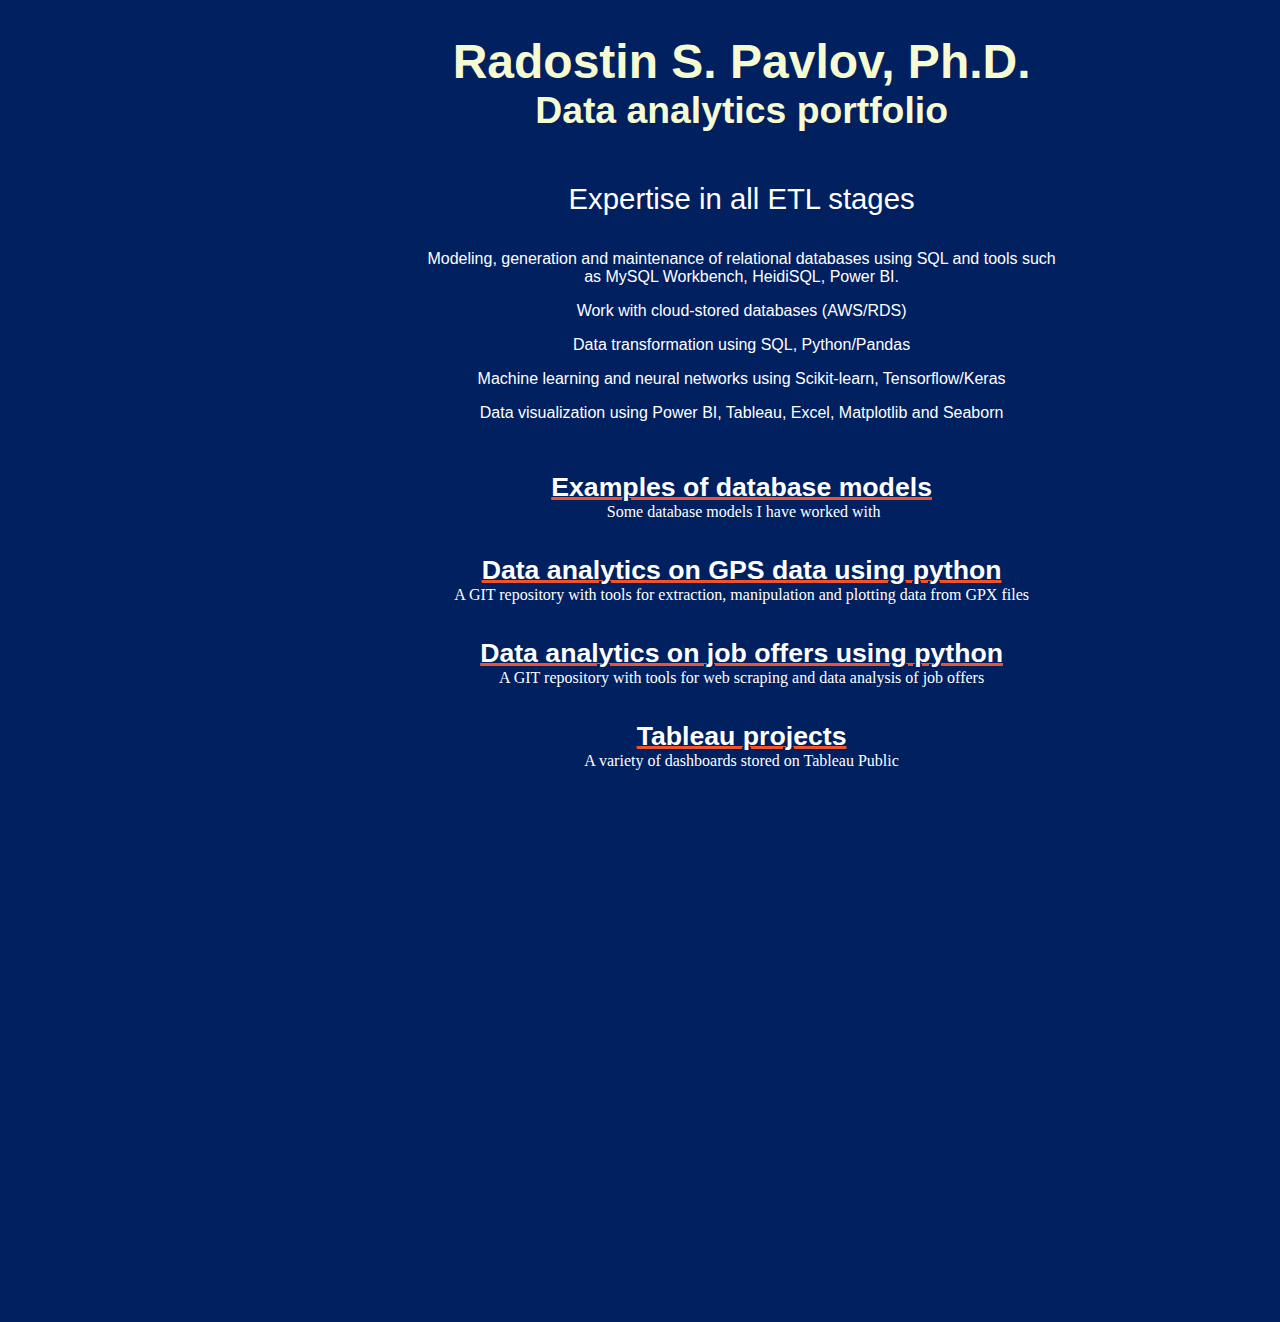
==== commit de766f1e: "changed video size" ====
--- a/index.htm
+++ b/index.htm
@@ -977,7 +977,7 @@
 <p class=MsoNormal align=center style='text-align:center'>&nbsp;</p>
 
 <div style="text-align: center;">
-  <iframe width="560" height="315" src="https://www.youtube.com/embed/57SF4eDa0Ho?si=0epfuFE_J6QjXYxp" title="YouTube video player" frameborder="0" allow="accelerometer; autoplay; clipboard-write; encrypted-media; gyroscope; picture-in-picture; web-share" allowfullscreen></iframe>
+  <iframe width="800" height="450" src="https://www.youtube.com/embed/57SF4eDa0Ho?si=0epfuFE_J6QjXYxp" title="YouTube video player" frameborder="0" allow="accelerometer; autoplay; clipboard-write; encrypted-media; gyroscope; picture-in-picture; web-share" allowfullscreen></iframe>
   </div>
 
 </div>
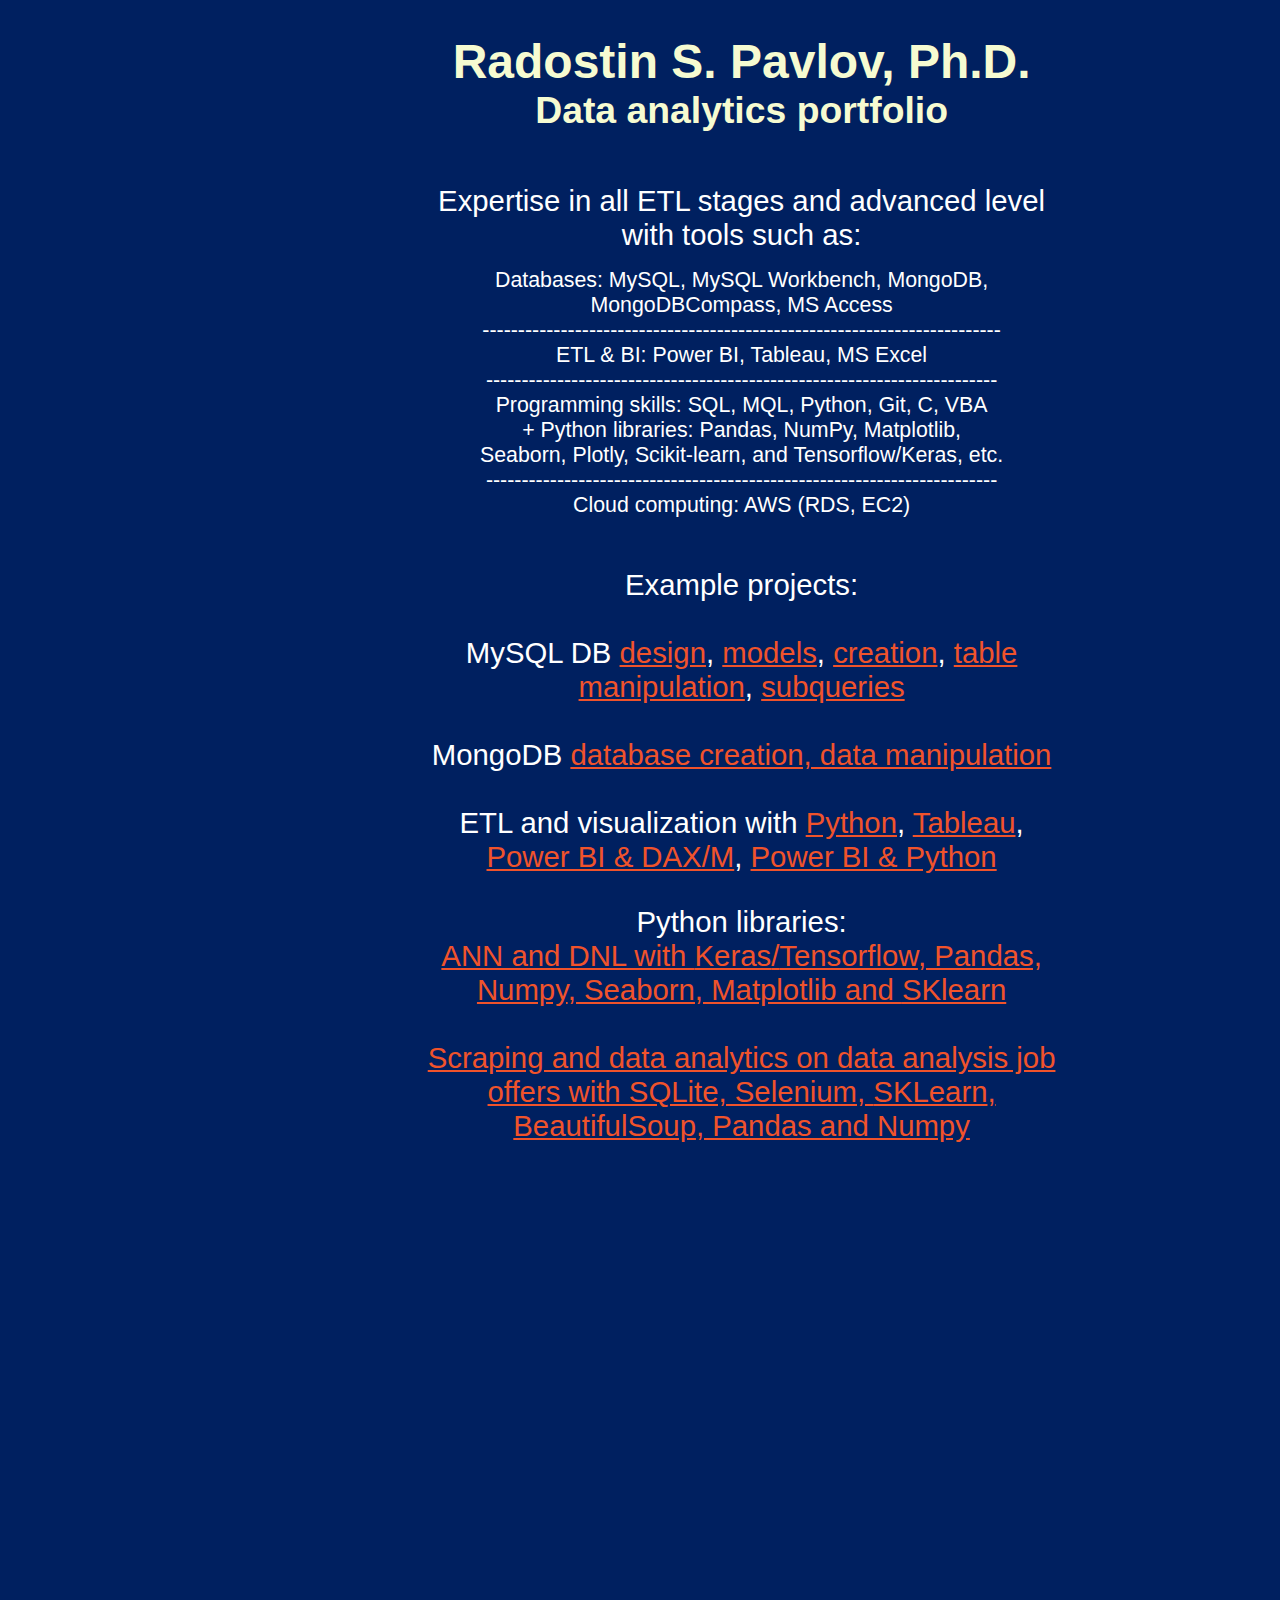
==== commit 64e82bdc: "centered the video" ====
--- a/index.htm
+++ b/index.htm
@@ -9,16 +9,17 @@
 <meta name=ProgId content=Word.Document>
 <meta name=Generator content="Microsoft Word 15">
 <meta name=Originator content="Microsoft Word 15">
+<base target="_blank">
 <link rel=File-List href="index_archivos/filelist.xml">
 <link rel=themeData href="index_archivos/themedata.thmx">
 <link rel=colorSchemeMapping href="index_archivos/colorschememapping.xml">
 <!--[if gte mso 9]><xml>
  <w:WordDocument>
-  <w:Zoom>90</w:Zoom>
   <w:SpellingState>Clean</w:SpellingState>
   <w:GrammarState>Clean</w:GrammarState>
   <w:TrackMoves>false</w:TrackMoves>
   <w:TrackFormatting/>
+  <w:HyphenationZone>21</w:HyphenationZone>
   <w:ValidateAgainstSchemas/>
   <w:SaveIfXMLInvalid>false</w:SaveIfXMLInvalid>
   <w:IgnoreMixedContent>false</w:IgnoreMixedContent>
@@ -52,7 +53,7 @@
 </xml><![endif]--><!--[if gte mso 9]><xml>
  <w:LatentStyles DefLockedState="false" DefUnhideWhenUsed="false"
   DefSemiHidden="false" DefQFormat="false" DefPriority="99"
-  LatentStyleCount="371">
+  LatentStyleCount="376">
   <w:LsdException Locked="false" Priority="0" QFormat="true" Name="Normal"/>
   <w:LsdException Locked="false" Priority="9" QFormat="true" Name="heading 1"/>
   <w:LsdException Locked="false" Priority="9" SemiHidden="true"
@@ -236,7 +237,7 @@
   <w:LsdException Locked="false" SemiHidden="true" UnhideWhenUsed="true"
    Name="HTML Bottom of Form"/>
   <w:LsdException Locked="false" SemiHidden="true" UnhideWhenUsed="true"
-   Name="Normal (Web)"/>
+   QFormat="true" Name="Normal (Web)"/>
   <w:LsdException Locked="false" SemiHidden="true" UnhideWhenUsed="true"
    Name="HTML Acronym"/>
   <w:LsdException Locked="false" SemiHidden="true" UnhideWhenUsed="true"
@@ -617,6 +618,16 @@
    Name="List Table 6 Colorful Accent 6"/>
   <w:LsdException Locked="false" Priority="52"
    Name="List Table 7 Colorful Accent 6"/>
+  <w:LsdException Locked="false" SemiHidden="true" UnhideWhenUsed="true"
+   Name="Mention"/>
+  <w:LsdException Locked="false" SemiHidden="true" UnhideWhenUsed="true"
+   Name="Smart Hyperlink"/>
+  <w:LsdException Locked="false" SemiHidden="true" UnhideWhenUsed="true"
+   Name="Hashtag"/>
+  <w:LsdException Locked="false" SemiHidden="true" UnhideWhenUsed="true"
+   Name="Unresolved Mention"/>
+  <w:LsdException Locked="false" SemiHidden="true" UnhideWhenUsed="true"
+   Name="Smart Link"/>
  </w:LatentStyles>
 </xml><![endif]-->
 <style>
@@ -625,10 +636,10 @@
  @font-face
 	{font-family:"Cambria Math";
 	panose-1:2 4 5 3 5 4 6 3 2 4;
-	mso-font-charset:1;
+	mso-font-charset:0;
 	mso-generic-font-family:roman;
 	mso-font-pitch:variable;
-	mso-font-signature:0 0 0 0 0 0;}
+	mso-font-signature:-536869121 1107305727 33554432 0 415 0;}
 @font-face
 	{font-family:"Century Gothic";
 	panose-1:2 11 5 2 2 2 2 2 2 4;
@@ -653,7 +664,8 @@
 	mso-fareast-theme-font:minor-fareast;
 	mso-bidi-font-family:"Times New Roman";}
 a:link, span.MsoHyperlink
-	{mso-style-priority:99;
+	{mso-style-noshow:yes;
+	mso-style-priority:99;
 	color:#F0532B;
 	text-decoration:underline;
 	text-underline:single;}
@@ -663,8 +675,22 @@
 	color:#F38B53;
 	text-decoration:underline;
 	text-underline:single;}
+p
+	{mso-style-noshow:yes;
+	mso-style-priority:99;
+	mso-style-qformat:yes;
+	mso-margin-top-alt:auto;
+	margin-right:0cm;
+	mso-margin-bottom-alt:auto;
+	margin-left:0cm;
+	mso-pagination:widow-orphan;
+	font-size:12.0pt;
+	font-family:"Times New Roman",serif;
+	mso-fareast-font-family:"Times New Roman";
+	mso-fareast-theme-font:minor-fareast;}
 p.MsoListParagraph, li.MsoListParagraph, div.MsoListParagraph
-	{mso-style-priority:34;
+	{mso-style-noshow:yes;
+	mso-style-priority:34;
 	mso-style-unhide:no;
 	mso-style-qformat:yes;
 	margin-top:0cm;
@@ -680,7 +706,10 @@
 	mso-bidi-font-family:"Times New Roman";}
 p.msonormal0, li.msonormal0, div.msonormal0
 	{mso-style-name:msonormal;
+	mso-style-noshow:yes;
+	mso-style-priority:99;
 	mso-style-unhide:no;
+	mso-style-qformat:yes;
 	mso-margin-top-alt:auto;
 	margin-right:0cm;
 	mso-margin-bottom-alt:auto;
@@ -692,12 +721,14 @@
 	mso-fareast-theme-font:minor-fareast;}
 p.msolistparagraphcxspfirst, li.msolistparagraphcxspfirst, div.msolistparagraphcxspfirst
 	{mso-style-name:msolistparagraphcxspfirst;
+	mso-style-noshow:yes;
+	mso-style-priority:99;
 	mso-style-unhide:no;
+	mso-style-qformat:yes;
 	margin-top:0cm;
 	margin-right:0cm;
 	margin-bottom:0cm;
 	margin-left:36.0pt;
-	margin-bottom:.0001pt;
 	line-height:105%;
 	mso-pagination:widow-orphan;
 	font-size:11.0pt;
@@ -707,12 +738,14 @@
 	mso-bidi-font-family:"Times New Roman";}
 p.msolistparagraphcxspmiddle, li.msolistparagraphcxspmiddle, div.msolistparagraphcxspmiddle
 	{mso-style-name:msolistparagraphcxspmiddle;
+	mso-style-noshow:yes;
+	mso-style-priority:99;
 	mso-style-unhide:no;
+	mso-style-qformat:yes;
 	margin-top:0cm;
 	margin-right:0cm;
 	margin-bottom:0cm;
 	margin-left:36.0pt;
-	margin-bottom:.0001pt;
 	line-height:105%;
 	mso-pagination:widow-orphan;
 	font-size:11.0pt;
@@ -722,7 +755,10 @@
 	mso-bidi-font-family:"Times New Roman";}
 p.msolistparagraphcxsplast, li.msolistparagraphcxsplast, div.msolistparagraphcxsplast
 	{mso-style-name:msolistparagraphcxsplast;
+	mso-style-noshow:yes;
+	mso-style-priority:99;
 	mso-style-unhide:no;
+	mso-style-qformat:yes;
 	margin-top:0cm;
 	margin-right:0cm;
 	margin-bottom:8.0pt;
@@ -736,7 +772,10 @@
 	mso-bidi-font-family:"Times New Roman";}
 p.msochpdefault, li.msochpdefault, div.msochpdefault
 	{mso-style-name:msochpdefault;
+	mso-style-noshow:yes;
+	mso-style-priority:99;
 	mso-style-unhide:no;
+	mso-style-qformat:yes;
 	mso-margin-top-alt:auto;
 	margin-right:0cm;
 	mso-margin-bottom-alt:auto;
@@ -749,7 +788,10 @@
 	mso-bidi-font-family:"Times New Roman";}
 p.msopapdefault, li.msopapdefault, div.msopapdefault
 	{mso-style-name:msopapdefault;
+	mso-style-noshow:yes;
+	mso-style-priority:99;
 	mso-style-unhide:no;
+	mso-style-qformat:yes;
 	mso-margin-top-alt:auto;
 	margin-right:0cm;
 	margin-bottom:8.0pt;
@@ -769,9 +811,10 @@
 	font-size:10.0pt;
 	mso-ansi-font-size:10.0pt;
 	mso-bidi-font-size:10.0pt;
-	font-family:"Century Gothic",sans-serif;
 	mso-ascii-font-family:"Century Gothic";
-	mso-hansi-font-family:"Century Gothic";}
+	mso-hansi-font-family:"Century Gothic";
+	mso-font-kerning:0pt;
+	mso-ligatures:none;}
 @page WordSection1
 	{size:595.3pt 841.9pt;
 	margin:70.85pt 3.0cm 70.85pt 3.0cm;
@@ -794,7 +837,6 @@
 	mso-style-parent:"";
 	mso-padding-alt:0cm 5.4pt 0cm 5.4pt;
 	mso-para-margin:0cm;
-	mso-para-margin-bottom:.0001pt;
 	mso-pagination:widow-orphan;
 	font-size:10.0pt;
 	font-family:"Century Gothic",sans-serif;}
@@ -807,181 +849,194 @@
  </o:shapelayout></xml><![endif]-->
 </head>
 
-<body bgcolor="#002060" lang=EN-US link="#F0532B" vlink="#F38B53"
-style='tab-interval:36.0pt'>
+<body bgcolor="#002060" lang=ES link="#F0532B" vlink="#F38B53"
+style='tab-interval:36.0pt;word-wrap:break-word'>
 
 <div class=WordSection1>
 
 <p class=MsoNormal align=center style='margin-top:0cm;margin-right:347.15pt;
-margin-bottom:8.0pt;margin-left:10.0cm;text-align:center'>&nbsp;</p>
-
-<table class=MsoNormalTable border=0 cellspacing=0 cellpadding=0 width=0
+margin-bottom:8.0pt;margin-left:10.0cm;text-align:center'><span lang=EN-US
+style='mso-ansi-language:EN-US'><o:p>&nbsp;</o:p></span></p>
+
+<table class=MsoNormalTable border=0 cellspacing=0 cellpadding=0 width=1125
  style='width:843.7pt;margin-left:-49.9pt;border-collapse:collapse;mso-yfti-tbllook:
  1184;mso-padding-alt:0cm 0cm 0cm 0cm'>
  <tr style='mso-yfti-irow:0;mso-yfti-firstrow:yes'>
   <td width=1125 valign=top style='width:843.7pt;padding:0cm 5.4pt 0cm 5.4pt'>
   <p class=MsoNormal align=center style='margin-top:0cm;margin-right:0cm;
-  margin-bottom:0cm;margin-left:356.5pt;margin-bottom:.0001pt;text-align:center;
-  line-height:normal'><b><span style='font-size:36.0pt;color:#F6FBD1'>Radostin
-  S. Pavlov, Ph.D. </span></b><span style='color:#F6FBD1'><o:p></o:p></span></p>
-  <p class=MsoNormal align=center style='margin-top:0cm;margin-right:0cm;
-  margin-bottom:0cm;margin-left:356.5pt;margin-bottom:.0001pt;text-align:center;
-  line-height:normal'><b><span style='font-size:28.0pt;color:#F6FBD1'>Data
-  analytics portfolio<o:p></o:p></span></b></p>
-  <p class=MsoNormal style='margin-bottom:0cm;margin-bottom:.0001pt;line-height:
-  normal'><o:p>&nbsp;</o:p></p>
-  <p class=MsoNormal align=center style='margin-top:0cm;margin-right:0cm;
-  margin-bottom:0cm;margin-left:356.5pt;margin-bottom:.0001pt;text-align:center;
-  line-height:normal'><span style='color:white'>&nbsp;</span><span
-  style='font-size:12.0pt;mso-bidi-font-size:11.0pt;color:white'><o:p></o:p></span></p>
-  <p class=MsoNormal align=center style='margin-top:0cm;margin-right:0cm;
-  margin-bottom:0cm;margin-left:356.5pt;margin-bottom:.0001pt;text-align:center;
-  line-height:normal'><span style='font-size:12.0pt;mso-bidi-font-size:11.0pt'><o:p>&nbsp;</o:p></span></p>
+  margin-bottom:0cm;margin-left:356.5pt;text-align:center;line-height:normal'><span
+  class=SpellE><b><span lang=EN-US style='font-size:36.0pt;color:#F6FBD1;
+  mso-ansi-language:EN-US'>Radostin</span></b></span><b><span lang=EN-US
+  style='font-size:36.0pt;color:#F6FBD1;mso-ansi-language:EN-US'> S. Pavlov,
+  Ph.D.</span></b><span lang=EN-US style='color:#F6FBD1;mso-ansi-language:EN-US'><o:p></o:p></span></p>
+  <p class=MsoNormal align=center style='margin-top:0cm;margin-right:0cm;
+  margin-bottom:0cm;margin-left:356.5pt;text-align:center;line-height:normal'><b><span
+  style='font-size:28.0pt;color:#F6FBD1'>Data <span class=SpellE>analytics</span>
+  portfolio<o:p></o:p></span></b></p>
+  <p class=MsoNormal align=center style='margin-bottom:0cm;text-align:center;
+  line-height:normal'><o:p>&nbsp;</o:p></p>
+  <p class=MsoNormal align=center style='margin-top:0cm;margin-right:0cm;
+  margin-bottom:0cm;margin-left:356.5pt;text-align:center;line-height:normal'><span
+  style='font-size:12.0pt;mso-bidi-font-size:11.0pt;color:white'><o:p>&nbsp;</o:p></span></p>
+  <p class=MsoNormal align=center style='margin-top:0cm;margin-right:0cm;
+  margin-bottom:0cm;margin-left:356.5pt;text-align:center;line-height:normal'><span
+  style='font-size:12.0pt;mso-bidi-font-size:11.0pt'><o:p>&nbsp;</o:p></span></p>
   </td>
  </tr>
  <tr style='mso-yfti-irow:1'>
   <td width=1125 valign=top style='width:843.7pt;padding:0cm 5.4pt 0cm 5.4pt'>
   <p class=MsoNormal align=center style='margin-top:0cm;margin-right:0cm;
-  margin-bottom:0cm;margin-left:356.5pt;margin-bottom:.0001pt;text-align:center;
-  line-height:normal'><span style='font-size:22.0pt;color:white'>Expertise in
-  all ETL stages</span></p>
-  <p class=MsoNormal align=center style='margin-top:0cm;margin-right:0cm;
-  margin-bottom:0cm;margin-left:356.5pt;margin-bottom:.0001pt;text-align:center;
-  line-height:normal'><span style='font-size:22.0pt;color:white'>&nbsp;</span></p>
-  <p class=MsoNormal align=center style='margin-top:0cm;margin-right:0cm;
-  margin-bottom:0cm;margin-left:356.5pt;margin-bottom:.0001pt;text-align:center;
-  line-height:normal'><span style='font-size:12.0pt;color:white'>Modeling,
-  generation and maintenance of relational databases using SQL and tools such
-  as MySQL Workbench, <span class=SpellE>HeidiSQL</span>, Power BI. <o:p></o:p></span></p>
-  <p class=MsoNormal align=center style='margin-top:0cm;margin-right:0cm;
-  margin-bottom:0cm;margin-left:356.5pt;margin-bottom:.0001pt;text-align:center;
-  line-height:normal'><o:p>&nbsp;</o:p></p>
-  <p class=MsoNormal align=center style='margin-top:0cm;margin-right:0cm;
-  margin-bottom:0cm;margin-left:356.5pt;margin-bottom:.0001pt;text-align:center;
-  line-height:normal'><span style='font-size:12.0pt;color:white'>Work with
-  cloud-stored databases (AWS/RDS)<o:p></o:p></span></p>
-  <p class=MsoNormal align=center style='margin-top:0cm;margin-right:0cm;
-  margin-bottom:0cm;margin-left:356.5pt;margin-bottom:.0001pt;text-align:center;
-  line-height:normal'><o:p>&nbsp;</o:p></p>
-  <p class=MsoNormal align=center style='margin-top:0cm;margin-right:0cm;
-  margin-bottom:0cm;margin-left:356.5pt;margin-bottom:.0001pt;text-align:center;
-  line-height:normal'><span style='font-size:12.0pt;color:white'>Data
-  transformation using SQL, Python/Pandas<o:p></o:p></span></p>
-  <p class=MsoNormal align=center style='margin-top:0cm;margin-right:0cm;
-  margin-bottom:0cm;margin-left:356.5pt;margin-bottom:.0001pt;text-align:center;
-  line-height:normal'><o:p>&nbsp;</o:p></p>
-  <p class=MsoNormal align=center style='margin-top:0cm;margin-right:0cm;
-  margin-bottom:0cm;margin-left:356.5pt;margin-bottom:.0001pt;text-align:center;
-  line-height:normal'><span style='font-size:12.0pt;color:white'>Machine
-  learning and neural networks using <span class=SpellE>Scikit</span>-learn, <span
-  class=SpellE>Tensorflow</span>/<span class=SpellE>Keras</span><o:p></o:p></span></p>
-  <p class=MsoNormal align=center style='margin-top:0cm;margin-right:0cm;
-  margin-bottom:0cm;margin-left:356.5pt;margin-bottom:.0001pt;text-align:center;
-  line-height:normal'><o:p>&nbsp;</o:p></p>
-  <p class=MsoNormal align=center style='margin-top:0cm;margin-right:0cm;
-  margin-bottom:0cm;margin-left:356.5pt;margin-bottom:.0001pt;text-align:center;
-  line-height:normal'><span style='font-size:12.0pt;color:white'>Data
-  visualization using Power BI, Tableau, Excel, <span class=SpellE>Matplotlib</span>
-  and <span class=SpellE>Seaborn</span><o:p></o:p></span></p>
-  <p class=MsoNormal align=center style='margin-top:0cm;margin-right:0cm;
-  margin-bottom:0cm;margin-left:356.5pt;margin-bottom:.0001pt;text-align:center;
-  line-height:normal'><o:p>&nbsp;</o:p></p>
-  <p class=MsoNormal align=center style='margin-top:0cm;margin-right:0cm;
-  margin-bottom:0cm;margin-left:356.5pt;margin-bottom:.0001pt;text-align:center;
-  line-height:normal'><span style='font-size:22.0pt;color:white'>&nbsp;</span></p>
-  <p class=MsoNormal align=center style='margin-top:0cm;margin-right:0cm;
-  margin-bottom:0cm;margin-left:356.5pt;margin-bottom:.0001pt;text-align:center;
-  line-height:normal'><span class=MsoHyperlink><b><span style='font-size:20.0pt;
-  color:white;mso-themecolor:background1'><a
-  href="https://rspdatascience.github.io/models.htm" target="_blank"><span
-  style='color:white;mso-themecolor:background1'>Examples of database models<o:p></o:p></span></a></span></b></span></p>
-<p align="center" style="margin-top:0cm;margin-right:0cm;
-  margin-bottom:0cm;margin-left:356.5pt;margin-bottom:.0001pt;text-align:center;
-  line-height:normal; text-decoration:none; color:white;">
-  &nbsp;Some database models I have worked with
-</p>
-  <p class=MsoNormal align=center style='margin-top:0cm;margin-right:0cm;
-  margin-bottom:0cm;margin-left:356.5pt;margin-bottom:.0001pt;text-align:center;
-  line-height:normal'><span style='font-size:22.0pt;color:white'>&nbsp;</span></p>
+  margin-bottom:0cm;margin-left:356.5pt;text-align:center;line-height:normal'><span
+  lang=EN-US style='font-size:22.0pt;color:white;mso-ansi-language:EN-US'>Expertise
+  in all ETL stages and advanced level with tools such as:</span><span
+  lang=EN-US style='mso-ansi-language:EN-US'><o:p></o:p></span></p>
+  <p class=MsoNormal align=center style='margin-top:0cm;margin-right:0cm;
+  margin-bottom:0cm;margin-left:356.5pt;text-align:center;line-height:normal'><span
+  lang=EN-US style='mso-ansi-language:EN-US'><o:p>&nbsp;</o:p></span></p>
+  <p class=MsoNormal align=center style='margin-top:0cm;margin-right:0cm;
+  margin-bottom:0cm;margin-left:356.5pt;text-align:center;line-height:normal'><span
+  lang=EN-US style='font-size:16.0pt;color:white;mso-ansi-language:EN-US'>Databases:
+  MySQL, MySQL Workbench, MongoDB, <span class=SpellE>MongoDBCompass</span>, MS
+  Access<o:p></o:p></span></p>
+  <p class=MsoNormal align=center style='margin-top:0cm;margin-right:0cm;
+  margin-bottom:0cm;margin-left:356.5pt;text-align:center;line-height:normal'><span
+  lang=EN-US style='font-size:16.0pt;color:white;mso-ansi-language:EN-US'>-------------------------------------------------------------------------<o:p></o:p></span></p>
+  <p class=MsoNormal align=center style='margin-top:0cm;margin-right:0cm;
+  margin-bottom:0cm;margin-left:356.5pt;text-align:center;line-height:normal'><span
+  lang=EN-US style='font-size:16.0pt;color:white;mso-ansi-language:EN-US'>ETL
+  &amp; BI: Power BI, Tableau, MS Excel<o:p></o:p></span></p>
+  <p class=MsoNormal align=center style='margin-top:0cm;margin-right:0cm;
+  margin-bottom:0cm;margin-left:356.5pt;text-align:center;line-height:normal'><span
+  lang=EN-US style='font-size:16.0pt;color:white;mso-ansi-language:EN-US'>------------------------------------------------------------------------<o:p></o:p></span></p>
+  <p class=MsoNormal align=center style='margin-top:0cm;margin-right:0cm;
+  margin-bottom:0cm;margin-left:356.5pt;text-align:center;line-height:normal'><span
+  lang=EN-US style='font-size:16.0pt;color:white;mso-ansi-language:EN-US'>Programming
+  skills: SQL, MQL, Python, Git, C, VBA<o:p></o:p></span></p>
+  <p class=MsoNormal align=center style='margin-top:0cm;margin-right:0cm;
+  margin-bottom:0cm;margin-left:356.5pt;text-align:center;line-height:normal'><span
+  lang=EN-US style='font-size:16.0pt;color:white;mso-ansi-language:EN-US'>+
+  Python libraries: Pandas, NumPy, Matplotlib, <br>
+  Seaborn, <span class=SpellE>Plotly</span>, Scikit-learn, and <span
+  class=SpellE>Tensorflow</span>/<span class=SpellE>Keras</span>, etc.<o:p></o:p></span></p>
+  <p class=MsoNormal align=center style='margin-top:0cm;margin-right:0cm;
+  margin-bottom:0cm;margin-left:356.5pt;text-align:center;line-height:normal'><span
+  lang=EN-US style='font-size:16.0pt;color:white;mso-ansi-language:EN-US'>------------------------------------------------------------------------<o:p></o:p></span></p>
+  <p class=MsoNormal align=center style='margin-top:0cm;margin-right:0cm;
+  margin-bottom:0cm;margin-left:356.5pt;text-align:center;line-height:normal'><span
+  lang=EN-US style='font-size:16.0pt;color:white;mso-ansi-language:EN-US'>Cloud
+  computing: AWS (RDS, EC2)<o:p></o:p></span></p>
+  <p class=MsoNormal align=center style='margin-top:0cm;margin-right:0cm;
+  margin-bottom:0cm;margin-left:356.5pt;text-align:center;line-height:normal'><span
+  lang=EN-US style='mso-ansi-language:EN-US'><o:p>&nbsp;</o:p></span></p>
+  <p class=MsoNormal align=center style='margin-top:0cm;margin-right:0cm;
+  margin-bottom:0cm;margin-left:356.5pt;text-align:center;line-height:normal'><span
+  lang=EN-US style='font-size:22.0pt;color:white;mso-ansi-language:EN-US'><o:p>&nbsp;</o:p></span></p>
+  <p class=MsoNormal align=center style='margin-top:0cm;margin-right:0cm;
+  margin-bottom:0cm;margin-left:356.5pt;text-align:center;line-height:normal'><span
+  lang=EN-US style='font-size:22.0pt;color:white;mso-ansi-language:EN-US'>Example
+  projects:<o:p></o:p></span></p>
+  <p class=MsoNormal align=center style='margin-top:0cm;margin-right:0cm;
+  margin-bottom:0cm;margin-left:356.5pt;text-align:center;line-height:normal'><span
+  lang=EN-US style='font-size:22.0pt;color:white;mso-ansi-language:EN-US'><o:p>&nbsp;</o:p></span></p>
+  <p class=MsoNormal align=center style='margin-top:0cm;margin-right:0cm;
+  margin-bottom:0cm;margin-left:356.5pt;text-align:center;line-height:normal'><span
+  lang=EN-US style='font-size:22.0pt;color:white;mso-ansi-language:EN-US'>MySQL
+  DB <a
+  href="https://github.com/RSPdatascience/Tarea-S1.01-Relational-DB-design-ITacademy">design</a>,
+  <a href="https://rspdatascience.github.io/models.htm">models</a>, <a
+  href="https://github.com/RSPdatascience/Tarea-S4.01.-DB-creation-ITacademy">creation</a>,
+  <a
+  href="https://github.com/RSPdatascience/Tarea-S3.01.-Table-manipulation-ITacademy">table
+  manipulation</a>, <a
+  href="https://github.com/RSPdatascience/Tarea-S2.01.-Subqueries-ITacademy">subqueries</a><o:p></o:p></span></p>
+  <p class=MsoNormal align=center style='margin-top:0cm;margin-right:0cm;
+  margin-bottom:0cm;margin-left:356.5pt;text-align:center;line-height:normal'><span
+  lang=EN-US style='font-size:22.0pt;color:white;mso-ansi-language:EN-US'><o:p>&nbsp;</o:p></span></p>
+  <p class=MsoNormal align=center style='margin-top:0cm;margin-right:0cm;
+  margin-bottom:0cm;margin-left:356.5pt;text-align:center;line-height:normal'><span
+  lang=EN-US style='font-size:22.0pt;color:white;mso-ansi-language:EN-US'>MongoDB
+  <a
+  href="https://github.com/RSPdatascience/Tarea-S9.01.-Consultas-con-MongoDB-ITacademy">database
+  creation, data manipulation</a><o:p></o:p></span></p>
+  <p class=MsoNormal align=center style='margin-top:0cm;margin-right:0cm;
+  margin-bottom:0cm;margin-left:356.5pt;text-align:center;line-height:normal'><span
+  lang=EN-US style='font-size:22.0pt;color:white;mso-ansi-language:EN-US'><o:p>&nbsp;</o:p></span></p>
+  <p class=MsoNormal align=center style='margin-top:0cm;margin-right:0cm;
+  margin-bottom:0cm;margin-left:356.5pt;text-align:center;line-height:normal'><span
+  lang=EN-US style='font-size:22.0pt;color:white;mso-ansi-language:EN-US'>ETL
+  and visualization with <a
+  href="https://github.com/RSPdatascience/Tarea-S8.01.-Visualizaciones-en-Python-ITacademy">Python</a>,
+  <a href="https://public.tableau.com/app/profile/radostin.pavlov/vizzes">Tableau</a>,
+  <a
+  href="https://github.com/RSPdatascience/Tarea-S6.01.-Advanced-analysis-with-Power-BI-ITacademy">Power
+  BI &amp; DAX/M</a>, <a
+  href="https://github.com/RSPdatascience/Tarea-S8.02.-Power-BI-con-Python-ITacademy">Power
+  BI &amp; Python</a><o:p></o:p></span></p>
+  <p class=MsoNormal align=center style='margin-top:0cm;margin-right:0cm;
+  margin-bottom:0cm;margin-left:356.5pt;text-align:center;line-height:normal'><span
+  lang=EN-US style='mso-ansi-language:EN-US'><o:p>&nbsp;</o:p></span></p>
   </td>
  </tr>
  <tr style='mso-yfti-irow:2'>
   <td width=1125 valign=top style='width:843.7pt;padding:0cm 5.4pt 0cm 5.4pt'>
-  <p class=MsoNormal align=center style='margin-top:0cm;margin-right:0cm;
-  margin-bottom:0cm;margin-left:356.5pt;margin-bottom:.0001pt;text-align:center;
-  line-height:normal'><span class=MsoHyperlink><b><span style='font-size:20.0pt;
-  color:white;mso-themecolor:background1'><a
-  href="https://github.com/RSPdatascience/GPX-datascience" target="_blank"><span
-  style='color:white;mso-themecolor:background1'>Data analytics on GPS data
-  using python</span><span style='font-size:11.0pt;color:white;mso-themecolor:
-  background1;font-weight:normal'><o:p></o:p></span></a></span></b></span></p>
-<p align="center" style="margin-top:0cm;margin-right:0cm;
-  margin-bottom:0cm;margin-left:356.5pt;margin-bottom:.0001pt;text-align:center;
-  line-height:normal; text-decoration:none; color:white;">
-  A GIT repository with tools for extraction, manipulation and plotting data from GPX files
-</p>
+  <p align=center style='margin-top:0cm;margin-right:0cm;margin-bottom:0cm;
+  margin-left:356.5pt;text-align:center'><span lang=EN-US style='font-size:
+  10.0pt;font-family:"Century Gothic",sans-serif;color:white;mso-ansi-language:
+  EN-US'><o:p>&nbsp;</o:p></span></p>
+  <p class=MsoNormal align=center style='margin-top:0cm;margin-right:0cm;
+  margin-bottom:0cm;margin-left:356.5pt;text-align:center;line-height:normal'><span
+  lang=EN-US style='font-size:22.0pt;color:white;mso-ansi-language:EN-US'>Python
+  libraries:<o:p></o:p></span></p>
+  <p class=MsoNormal align=center style='margin-top:0cm;margin-right:0cm;
+  margin-bottom:0cm;margin-left:356.5pt;text-align:center;line-height:normal'><span
+  lang=EN-US style='font-size:22.0pt;color:white;mso-ansi-language:EN-US'><a
+  href="https://github.com/RSPdatascience/Keras-Tensorflow-ANN-DLN/tree/master">ANN
+  and DNL with <span class=SpellE>Keras</span>/<span class=SpellE>Tensorflow</span>,
+  Pandas, <span class=SpellE>Numpy</span>, Seaborn, Matplotlib and <span
+  class=SpellE>SKlearn</span></a><o:p></o:p></span></p>
+  <p class=MsoNormal align=center style='margin-top:0cm;margin-right:0cm;
+  margin-bottom:0cm;margin-left:356.5pt;text-align:center;line-height:normal'><span
+  lang=EN-US style='font-size:22.0pt;color:white;mso-ansi-language:EN-US'><o:p>&nbsp;</o:p></span></p>
+  <p class=MsoNormal align=center style='margin-top:0cm;margin-right:0cm;
+  margin-bottom:0cm;margin-left:356.5pt;text-align:center;line-height:normal'><span
+  lang=EN-US style='font-size:22.0pt;color:white;mso-ansi-language:EN-US'><a
+  href="https://github.com/RSPdatascience/Linkedin-scraping-datascience">Scraping
+  and data analytics on data analysis job offers with SQLite, Selenium, <span
+  class=SpellE>SKLearn</span>, <span class=SpellE>BeautifulSoup</span>, Pandas
+  and Numpy</a></span><span lang=EN-US style='font-size:10.0pt;color:white;
+  mso-ansi-language:EN-US'><o:p></o:p></span></p>
   </td>
  </tr>
  <tr style='mso-yfti-irow:3'>
+  <td width=1125 valign=top style='width:843.7pt;padding:0cm 5.4pt 0cm 5.4pt'></td>
+ </tr>
+ <tr style='mso-yfti-irow:4;mso-yfti-lastrow:yes'>
   <td width=1125 valign=top style='width:843.7pt;padding:0cm 5.4pt 0cm 5.4pt'>
-  <p class=MsoNormal align=center style='margin-top:0cm;margin-right:0cm;
-  margin-bottom:0cm;margin-left:356.5pt;margin-bottom:.0001pt;text-align:center;
-  line-height:normal'><span style='font-size:22.0pt;color:white'>&nbsp;</span></p>
+  <p class=MsoNormal align=center style='margin-bottom:0cm;text-align:center;
+  line-height:normal'><span lang=EN-US style='mso-ansi-language:EN-US'><o:p>&nbsp;</o:p></span></p>
+  <p class=MsoNormal align=center style='margin-top:0cm;margin-right:0cm;
+  margin-bottom:0cm;margin-left:356.5pt;text-align:center;line-height:normal'><span
+  lang=EN-US style='mso-ansi-language:EN-US'><o:p>&nbsp;</o:p></span></p>
   </td>
  </tr>
- <tr style='mso-yfti-irow:4'>
-  <td width=1125 valign=top style='width:843.7pt;padding:0cm 5.4pt 0cm 5.4pt'>
-  <p class=MsoNormal align=center style='margin-top:0cm;margin-right:0cm;
-  margin-bottom:0cm;margin-left:356.5pt;margin-bottom:.0001pt;text-align:center;
-  line-height:normal'><span class=MsoHyperlink><b><span style='font-size:20.0pt;
-  color:white;mso-themecolor:background1'><a
-  href="https://github.com/RSPdatascience/Linkedin-scraping-datascience"
-  target="_blank"><span style='color:white;mso-themecolor:background1'>Data
-  analytics on job offers using python</span><span style='font-size:11.0pt;
-  color:white;mso-themecolor:background1;font-weight:normal'><o:p></o:p></span></a></span></b></span></p>
-<p align="center" style="margin-top:0cm;margin-right:0cm;
-  margin-bottom:0cm;margin-left:356.5pt;margin-bottom:.0001pt;text-align:center;
-  line-height:normal; text-decoration:none; color:white;">
-  A GIT repository with tools for web scraping and data analysis of job offers
-</p>
-  </td>
- </tr>
- <tr style='mso-yfti-irow:5;mso-yfti-lastrow:yes'>
-  <td width=1125 valign=top style='width:843.7pt;padding:0cm 5.4pt 0cm 5.4pt'>
-  <p class=MsoNormal align=center style='margin-top:0cm;margin-right:0cm;
-  margin-bottom:0cm;margin-left:356.5pt;margin-bottom:.0001pt;text-align:center;
-  line-height:normal'><span style='font-size:22.0pt;color:white'>&nbsp;</span></p>
-  <p class=MsoNormal align=center style='margin-top:0cm;margin-right:0cm;
-  margin-bottom:0cm;margin-left:356.5pt;margin-bottom:.0001pt;text-align:center;
-  line-height:normal'><span class=MsoHyperlink><b><span style='font-size:20.0pt;
-  color:white;mso-themecolor:background1'><a
-  href="https://public.tableau.com/app/profile/radostin.pavlov/vizzes"
-  target="_blank"><span style='color:white;mso-themecolor:background1'>Tableau
-  projects</span><span style='font-size:11.0pt;color:white;mso-themecolor:background1;
-  font-weight:normal'><o:p></o:p></span></a></span></b></span></p>
- <p align="center" style="margin-top:0cm;margin-right:0cm;
-  margin-bottom:0cm;margin-left:356.5pt;margin-bottom:.0001pt;text-align:center;
-  line-height:normal; text-decoration:none; color:white;">
-  A variety of dashboards stored on Tableau Public
-</p>
-  <p class=MsoNormal align=center style='margin-top:0cm;margin-right:0cm;
-  margin-bottom:0cm;margin-left:356.5pt;margin-bottom:.0001pt;text-align:center;
-  line-height:normal'><span style='font-size:22.0pt;color:white'>&nbsp;</span></p>
-  <p class=MsoNormal align=center style='margin-top:0cm;margin-right:0cm;
-  margin-bottom:0cm;margin-left:356.5pt;margin-bottom:.0001pt;text-align:center;
-  line-height:normal'><span style='font-size:22.0pt;color:white'>&nbsp;</span></p>
-  </td>
- </tr>
+
+
+ 
 </table>
 
-<p class=MsoNormal align=center style='text-align:center'>&nbsp;</p>
-
-<div style="text-align: center;">
-  <iframe width="800" height="450" src="https://www.youtube.com/embed/57SF4eDa0Ho?si=0epfuFE_J6QjXYxp" title="YouTube video player" frameborder="0" allow="accelerometer; autoplay; clipboard-write; encrypted-media; gyroscope; picture-in-picture; web-share" allowfullscreen></iframe>
-  </div>
+<p class=MsoNormal align=center style='text-align:center'><span lang=EN-US
+style='mso-ansi-language:EN-US'><o:p>&nbsp;</o:p></span></p>
 
 </div>
 
+<table style="width: 100%; text-align: center;">
+  <tr>
+    <td>
+      <iframe width="800" height="450" src="https://www.youtube.com/embed/wGg2anwo2IM?si=8x4Kj-bltJRy1vKI" title="YouTube video player" frameborder="0" allow="accelerometer; autoplay; clipboard-write; encrypted-media; gyroscope; picture-in-picture; web-share" allowfullscreen style="margin: 0 auto; display: block;"></iframe>
+    </td>
+  </tr>
+</table>
+
 </body>
 
 </html>
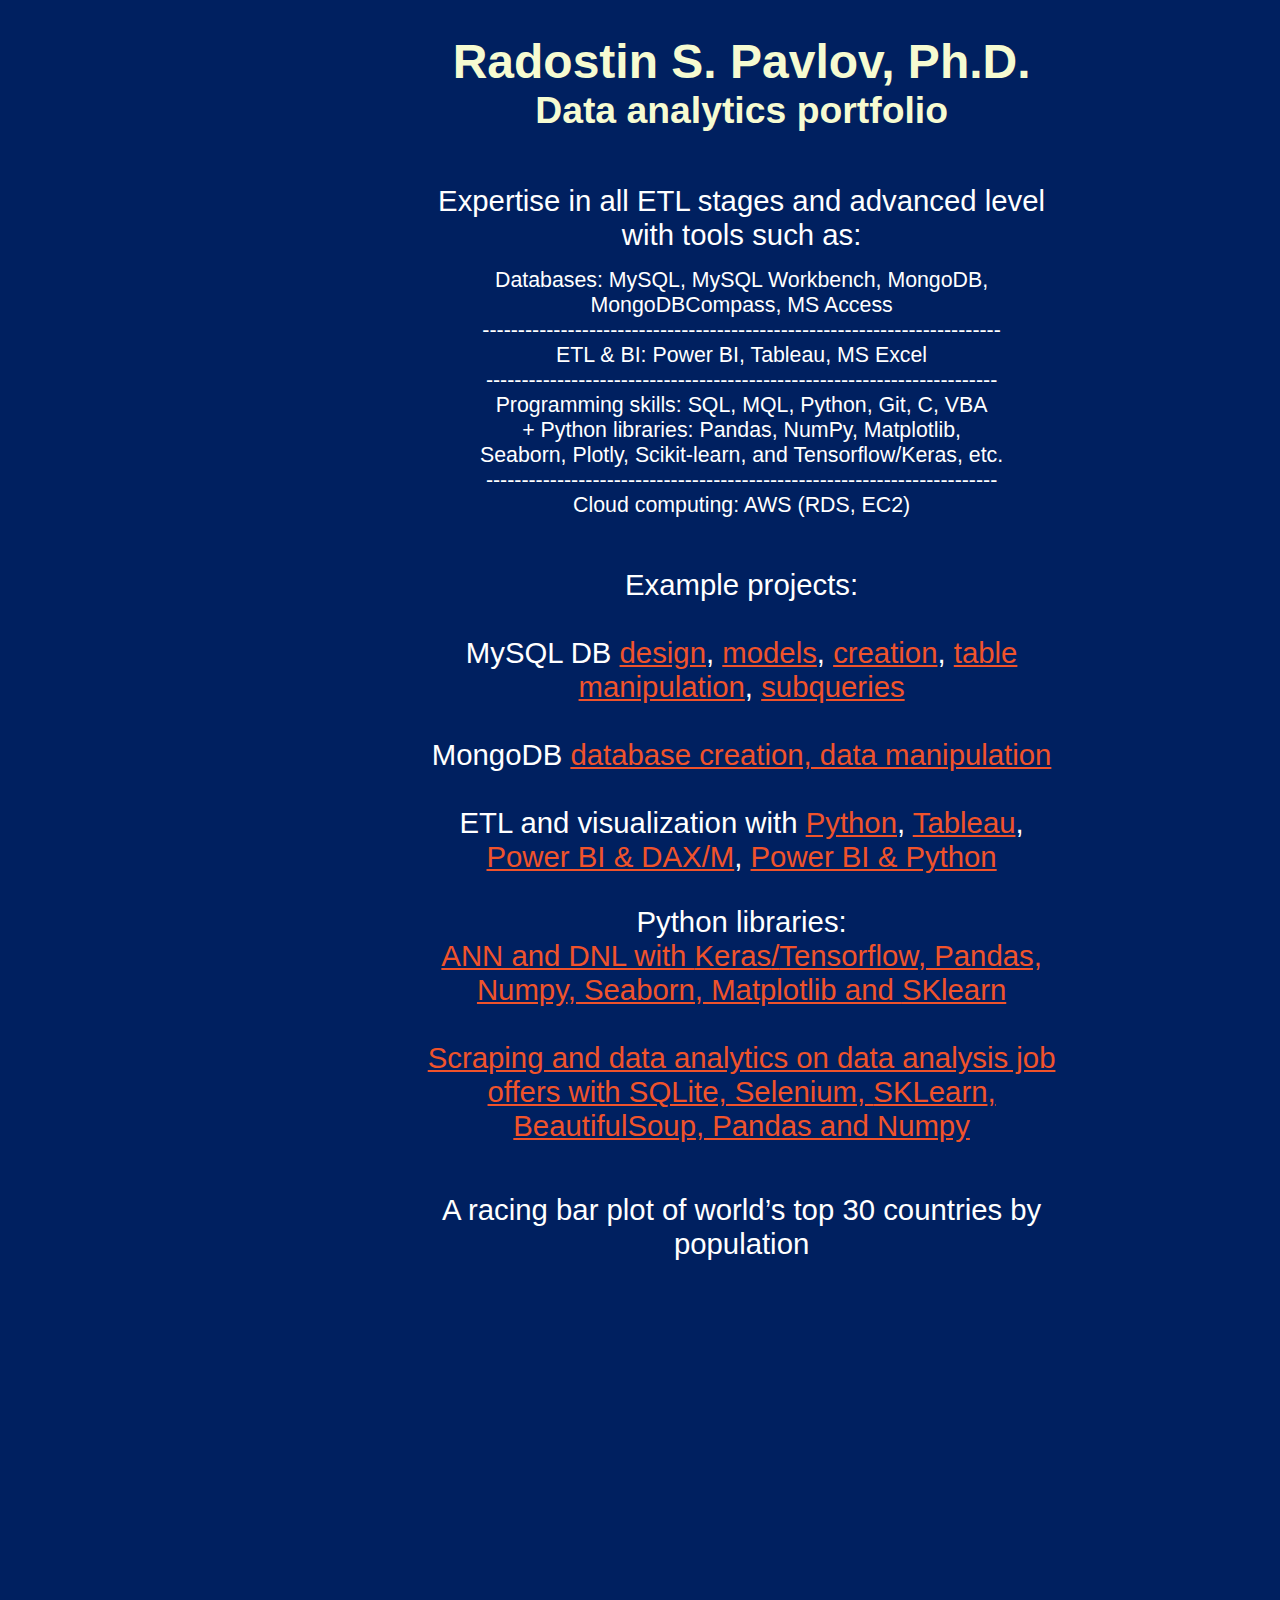
==== commit 9cc775bd: "title for the racing bar plot" ====
--- a/index.htm
+++ b/index.htm
@@ -864,11 +864,10 @@
  <tr style='mso-yfti-irow:0;mso-yfti-firstrow:yes'>
   <td width=1125 valign=top style='width:843.7pt;padding:0cm 5.4pt 0cm 5.4pt'>
   <p class=MsoNormal align=center style='margin-top:0cm;margin-right:0cm;
-  margin-bottom:0cm;margin-left:356.5pt;text-align:center;line-height:normal'><span
-  class=SpellE><b><span lang=EN-US style='font-size:36.0pt;color:#F6FBD1;
-  mso-ansi-language:EN-US'>Radostin</span></b></span><b><span lang=EN-US
-  style='font-size:36.0pt;color:#F6FBD1;mso-ansi-language:EN-US'> S. Pavlov,
-  Ph.D.</span></b><span lang=EN-US style='color:#F6FBD1;mso-ansi-language:EN-US'><o:p></o:p></span></p>
+  margin-bottom:0cm;margin-left:356.5pt;text-align:center;line-height:normal'><b><span
+  lang=EN-US style='font-size:36.0pt;color:#F6FBD1;mso-ansi-language:EN-US'>Radostin
+  S. Pavlov, Ph.D.</span></b><span lang=EN-US style='color:#F6FBD1;mso-ansi-language:
+  EN-US'><o:p></o:p></span></p>
   <p class=MsoNormal align=center style='margin-top:0cm;margin-right:0cm;
   margin-bottom:0cm;margin-left:356.5pt;text-align:center;line-height:normal'><b><span
   style='font-size:28.0pt;color:#F6FBD1'>Data <span class=SpellE>analytics</span>
@@ -1016,26 +1015,38 @@
   line-height:normal'><span lang=EN-US style='mso-ansi-language:EN-US'><o:p>&nbsp;</o:p></span></p>
   <p class=MsoNormal align=center style='margin-top:0cm;margin-right:0cm;
   margin-bottom:0cm;margin-left:356.5pt;text-align:center;line-height:normal'><span
-  lang=EN-US style='mso-ansi-language:EN-US'><o:p>&nbsp;</o:p></span></p>
+  lang=EN-US style='font-size:22.0pt;color:white;mso-ansi-language:EN-US'><o:p>&nbsp;</o:p></span></p>
+  <p class=MsoNormal align=center style='margin-top:0cm;margin-right:0cm;
+  margin-bottom:0cm;margin-left:356.5pt;text-align:center;line-height:normal'><span
+  lang=EN-US style='font-size:22.0pt;color:white;mso-ansi-language:EN-US'>A
+  racing bar plot of world�s top 30 countries by population</span><span
+  lang=EN-US style='mso-ansi-language:EN-US'><o:p></o:p></span></p>
   </td>
  </tr>
-
-
- 
 </table>
 
 <p class=MsoNormal align=center style='text-align:center'><span lang=EN-US
 style='mso-ansi-language:EN-US'><o:p>&nbsp;</o:p></span></p>
 
+<table class=MsoNormalTable border=0 cellspacing=3 cellpadding=0 width="100%"
+ style='width:100.0%;mso-cellspacing:1.5pt;mso-yfti-tbllook:1184'>
+ <tr style='mso-yfti-irow:0;mso-yfti-firstrow:yes;mso-yfti-lastrow:yes'>
+  <td style='padding:.75pt .75pt .75pt .75pt'>
+  <iframe width=800 height=450
+   src="https://www.youtube.com/embed/wGg2anwo2IM?si=8x4Kj-bltJRy1vKI"
+   title="YouTube video player" frameborder=0 allow="accelerometer; autoplay; clipboard-write; encrypted-media; gyroscope; picture-in-picture; web-share"
+   allowfullscreen style='display:block;margin-bottom:0in;margin-left:auto;
+   margin-right:auto;margin-top:0in'>
+  </iframe>
+  </td>
+ </tr>
+</table>
+
+<p class=MsoNormal style='margin-bottom:0cm;line-height:normal'><span
+lang=EN-US style='font-size:12.0pt;font-family:"Times New Roman",serif;
+mso-fareast-font-family:"Times New Roman";mso-ansi-language:EN-US'><o:p>&nbsp;</o:p></span></p>
+
 </div>
-
-<table style="width: 100%; text-align: center;">
-  <tr>
-    <td>
-      <iframe width="800" height="450" src="https://www.youtube.com/embed/wGg2anwo2IM?si=8x4Kj-bltJRy1vKI" title="YouTube video player" frameborder="0" allow="accelerometer; autoplay; clipboard-write; encrypted-media; gyroscope; picture-in-picture; web-share" allowfullscreen style="margin: 0 auto; display: block;"></iframe>
-    </td>
-  </tr>
-</table>
 
 </body>
 
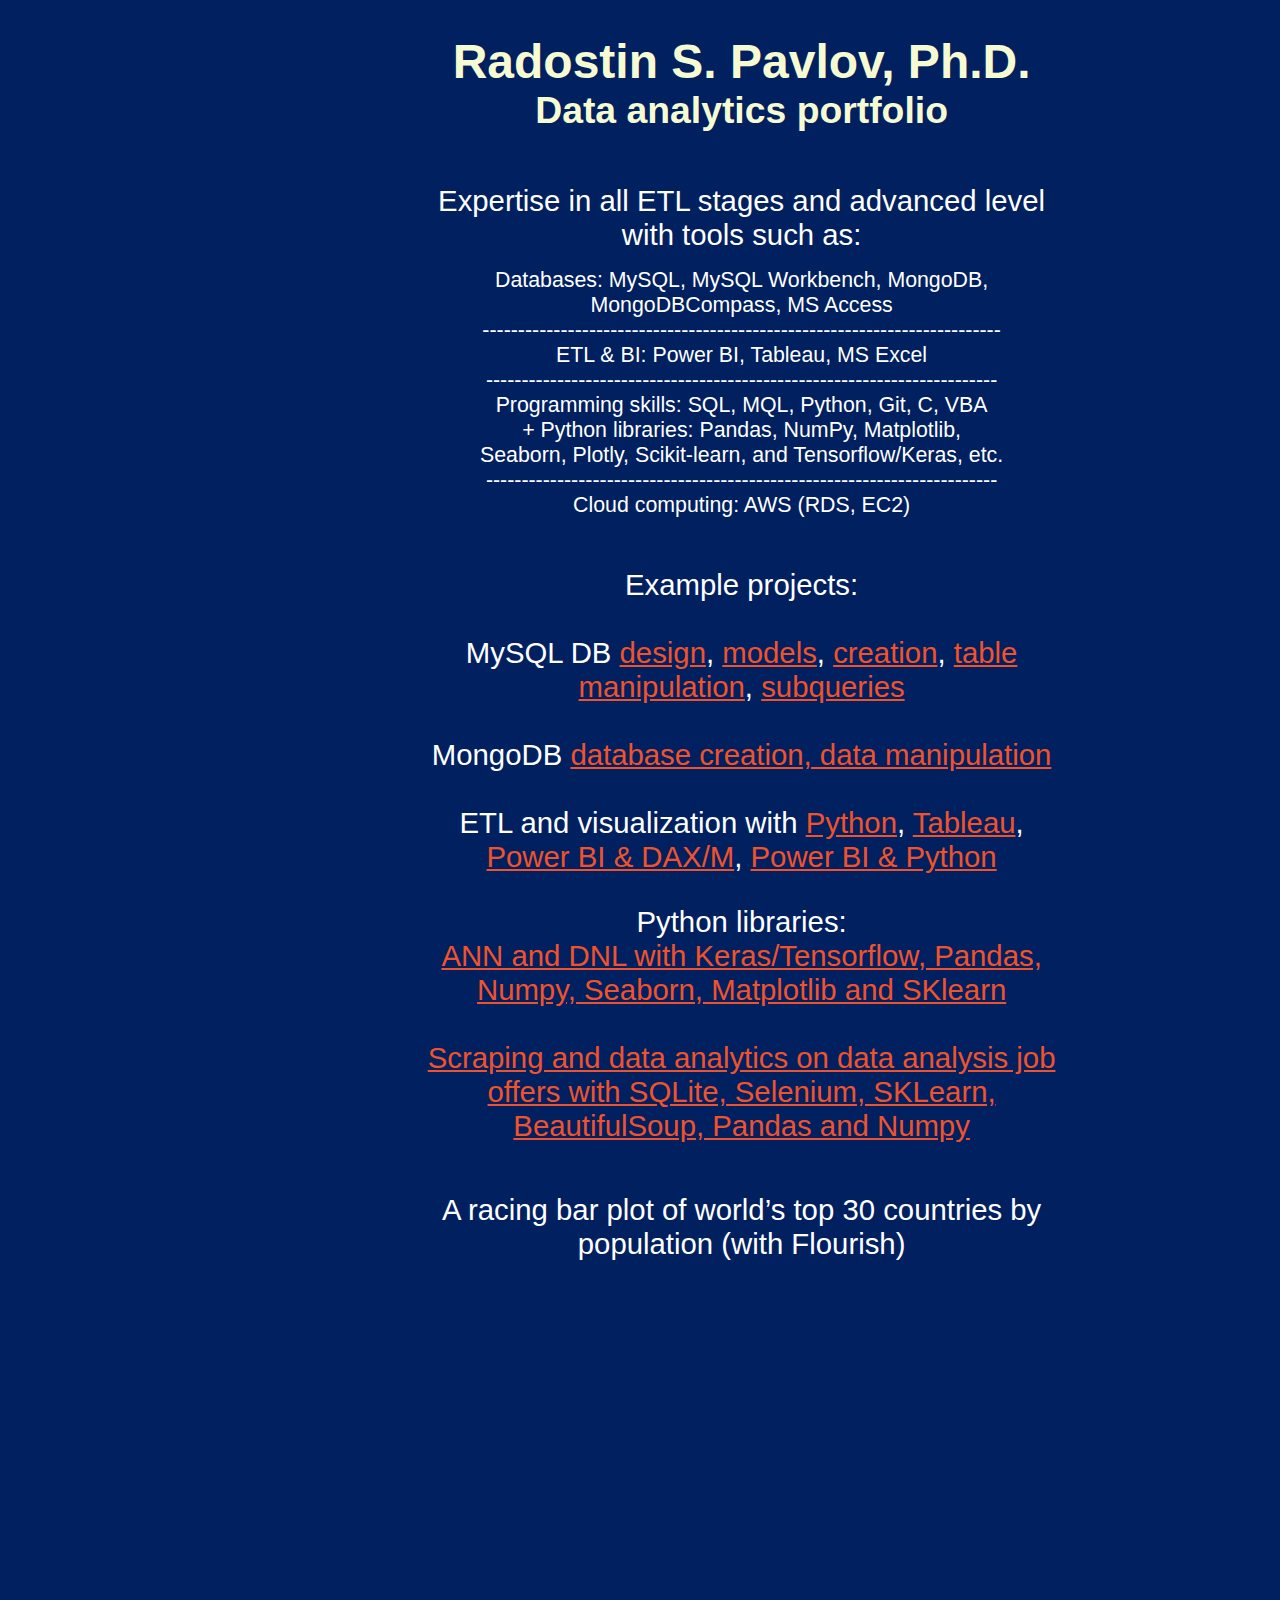
==== commit 2f6dd064: "changed the title of the racing bar plot" ====
--- a/index.htm
+++ b/index.htm
@@ -15,8 +15,6 @@
 <link rel=colorSchemeMapping href="index_archivos/colorschememapping.xml">
 <!--[if gte mso 9]><xml>
  <w:WordDocument>
-  <w:SpellingState>Clean</w:SpellingState>
-  <w:GrammarState>Clean</w:GrammarState>
   <w:TrackMoves>false</w:TrackMoves>
   <w:TrackFormatting/>
   <w:HyphenationZone>21</w:HyphenationZone>
@@ -802,9 +800,6 @@
 	font-family:"Times New Roman",serif;
 	mso-fareast-font-family:"Times New Roman";
 	mso-fareast-theme-font:minor-fareast;}
-span.SpellE
-	{mso-style-name:"";
-	mso-spl-e:yes;}
 .MsoChpDefault
 	{mso-style-type:export-only;
 	mso-default-props:yes;
@@ -870,8 +865,7 @@
   EN-US'><o:p></o:p></span></p>
   <p class=MsoNormal align=center style='margin-top:0cm;margin-right:0cm;
   margin-bottom:0cm;margin-left:356.5pt;text-align:center;line-height:normal'><b><span
-  style='font-size:28.0pt;color:#F6FBD1'>Data <span class=SpellE>analytics</span>
-  portfolio<o:p></o:p></span></b></p>
+  style='font-size:28.0pt;color:#F6FBD1'>Data analytics portfolio<o:p></o:p></span></b></p>
   <p class=MsoNormal align=center style='margin-bottom:0cm;text-align:center;
   line-height:normal'><o:p>&nbsp;</o:p></p>
   <p class=MsoNormal align=center style='margin-top:0cm;margin-right:0cm;
@@ -895,8 +889,7 @@
   <p class=MsoNormal align=center style='margin-top:0cm;margin-right:0cm;
   margin-bottom:0cm;margin-left:356.5pt;text-align:center;line-height:normal'><span
   lang=EN-US style='font-size:16.0pt;color:white;mso-ansi-language:EN-US'>Databases:
-  MySQL, MySQL Workbench, MongoDB, <span class=SpellE>MongoDBCompass</span>, MS
-  Access<o:p></o:p></span></p>
+  MySQL, MySQL Workbench, MongoDB, MongoDBCompass, MS Access<o:p></o:p></span></p>
   <p class=MsoNormal align=center style='margin-top:0cm;margin-right:0cm;
   margin-bottom:0cm;margin-left:356.5pt;text-align:center;line-height:normal'><span
   lang=EN-US style='font-size:16.0pt;color:white;mso-ansi-language:EN-US'>-------------------------------------------------------------------------<o:p></o:p></span></p>
@@ -915,8 +908,7 @@
   margin-bottom:0cm;margin-left:356.5pt;text-align:center;line-height:normal'><span
   lang=EN-US style='font-size:16.0pt;color:white;mso-ansi-language:EN-US'>+
   Python libraries: Pandas, NumPy, Matplotlib, <br>
-  Seaborn, <span class=SpellE>Plotly</span>, Scikit-learn, and <span
-  class=SpellE>Tensorflow</span>/<span class=SpellE>Keras</span>, etc.<o:p></o:p></span></p>
+  Seaborn, Plotly, Scikit-learn, and Tensorflow/Keras, etc.<o:p></o:p></span></p>
   <p class=MsoNormal align=center style='margin-top:0cm;margin-right:0cm;
   margin-bottom:0cm;margin-left:356.5pt;text-align:center;line-height:normal'><span
   lang=EN-US style='font-size:16.0pt;color:white;mso-ansi-language:EN-US'>------------------------------------------------------------------------<o:p></o:p></span></p>
@@ -990,9 +982,7 @@
   margin-bottom:0cm;margin-left:356.5pt;text-align:center;line-height:normal'><span
   lang=EN-US style='font-size:22.0pt;color:white;mso-ansi-language:EN-US'><a
   href="https://github.com/RSPdatascience/Keras-Tensorflow-ANN-DLN/tree/master">ANN
-  and DNL with <span class=SpellE>Keras</span>/<span class=SpellE>Tensorflow</span>,
-  Pandas, <span class=SpellE>Numpy</span>, Seaborn, Matplotlib and <span
-  class=SpellE>SKlearn</span></a><o:p></o:p></span></p>
+  and DNL with Keras/Tensorflow, Pandas, Numpy, Seaborn, Matplotlib and SKlearn</a><o:p></o:p></span></p>
   <p class=MsoNormal align=center style='margin-top:0cm;margin-right:0cm;
   margin-bottom:0cm;margin-left:356.5pt;text-align:center;line-height:normal'><span
   lang=EN-US style='font-size:22.0pt;color:white;mso-ansi-language:EN-US'><o:p>&nbsp;</o:p></span></p>
@@ -1000,10 +990,9 @@
   margin-bottom:0cm;margin-left:356.5pt;text-align:center;line-height:normal'><span
   lang=EN-US style='font-size:22.0pt;color:white;mso-ansi-language:EN-US'><a
   href="https://github.com/RSPdatascience/Linkedin-scraping-datascience">Scraping
-  and data analytics on data analysis job offers with SQLite, Selenium, <span
-  class=SpellE>SKLearn</span>, <span class=SpellE>BeautifulSoup</span>, Pandas
-  and Numpy</a></span><span lang=EN-US style='font-size:10.0pt;color:white;
-  mso-ansi-language:EN-US'><o:p></o:p></span></p>
+  and data analytics on data analysis job offers with SQLite, Selenium,
+  SKLearn, BeautifulSoup, Pandas and Numpy</a></span><span lang=EN-US
+  style='font-size:10.0pt;color:white;mso-ansi-language:EN-US'><o:p></o:p></span></p>
   </td>
  </tr>
  <tr style='mso-yfti-irow:3'>
@@ -1019,7 +1008,7 @@
   <p class=MsoNormal align=center style='margin-top:0cm;margin-right:0cm;
   margin-bottom:0cm;margin-left:356.5pt;text-align:center;line-height:normal'><span
   lang=EN-US style='font-size:22.0pt;color:white;mso-ansi-language:EN-US'>A
-  racing bar plot of world�s top 30 countries by population</span><span
+  racing bar plot of world�s top 30 countries by population (with Flourish)</span><span
   lang=EN-US style='mso-ansi-language:EN-US'><o:p></o:p></span></p>
   </td>
  </tr>
@@ -1029,7 +1018,8 @@
 style='mso-ansi-language:EN-US'><o:p>&nbsp;</o:p></span></p>
 
 <table class=MsoNormalTable border=0 cellspacing=3 cellpadding=0 width="100%"
- style='width:100.0%;mso-cellspacing:1.5pt;mso-yfti-tbllook:1184'>
+ style='width:100.0%;mso-cellspacing:1.5pt;mso-yfti-tbllook:1184;mso-padding-alt:
+ 0cm 5.4pt 0cm 5.4pt'>
  <tr style='mso-yfti-irow:0;mso-yfti-firstrow:yes;mso-yfti-lastrow:yes'>
   <td style='padding:.75pt .75pt .75pt .75pt'>
   <iframe width=800 height=450
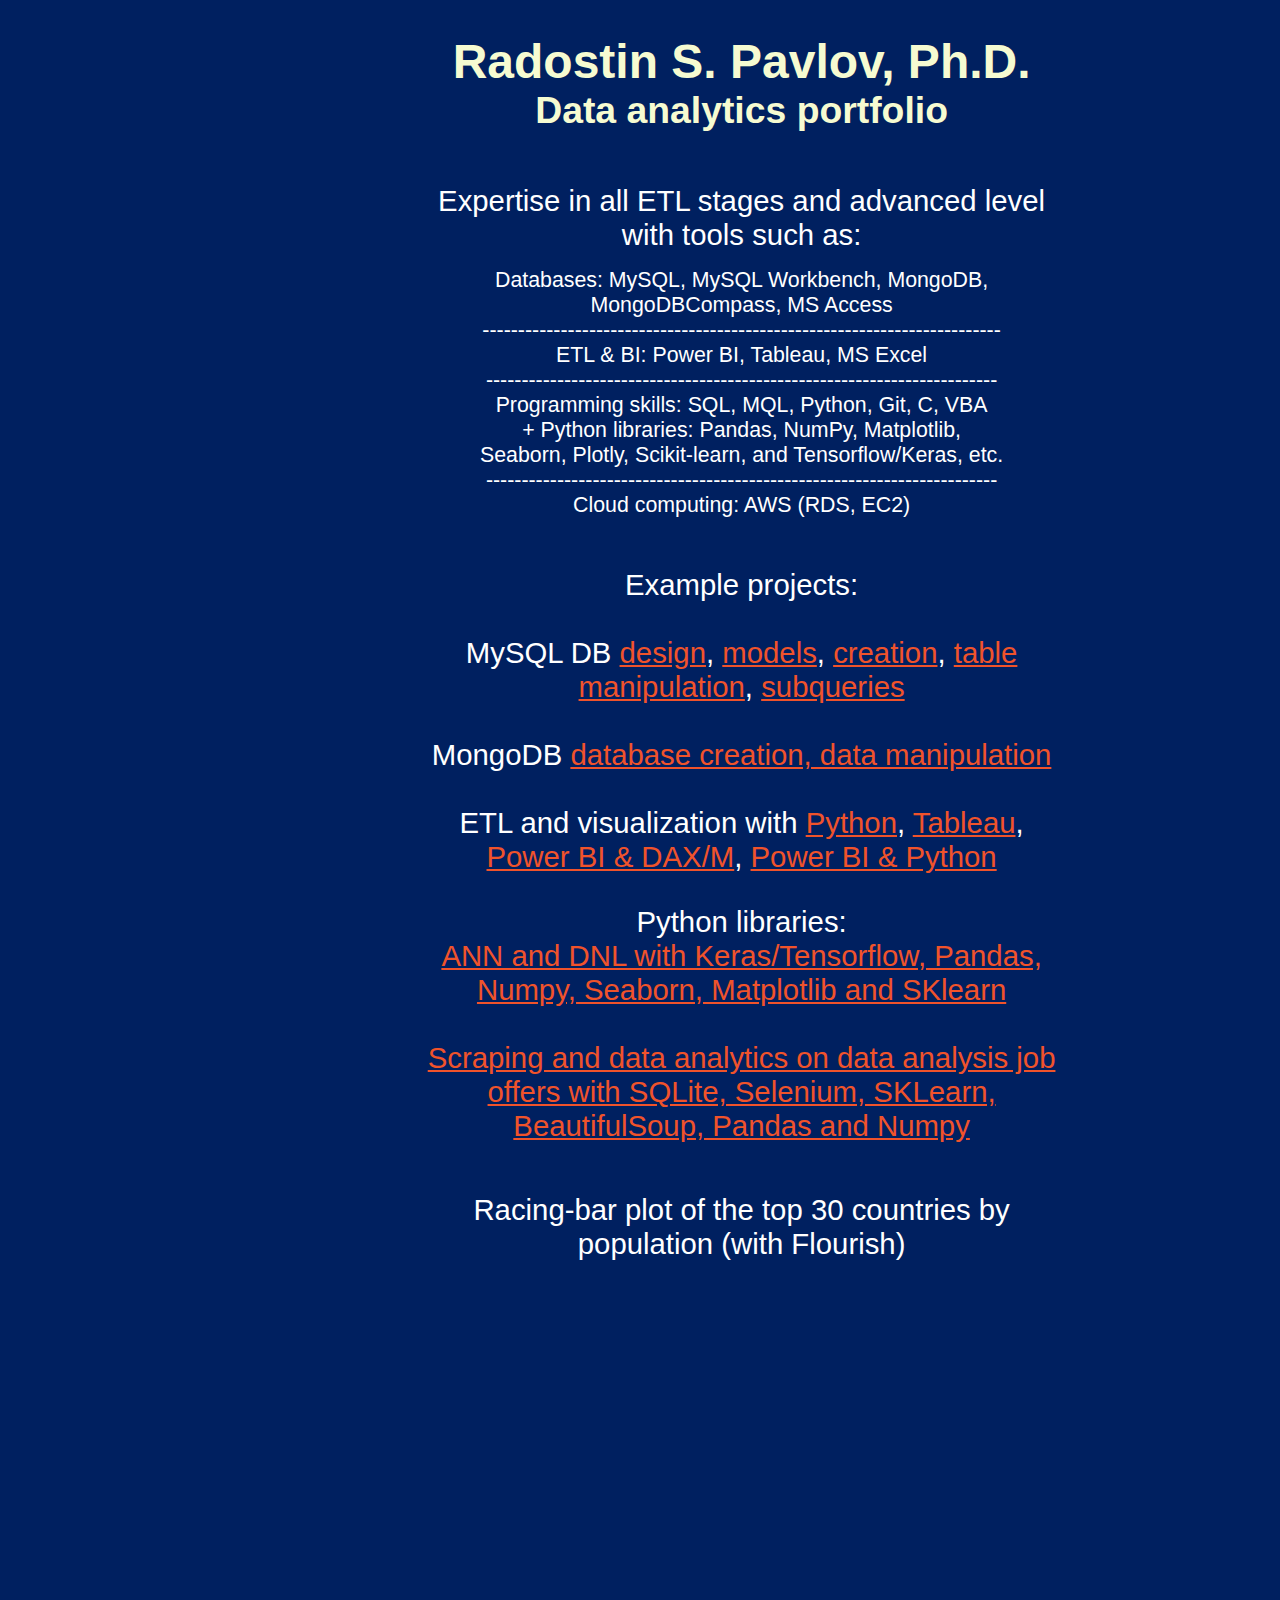
==== commit 7eea6205: "changed the title of the racing bar plot again" ====
--- a/index.htm
+++ b/index.htm
@@ -1007,8 +1007,8 @@
   lang=EN-US style='font-size:22.0pt;color:white;mso-ansi-language:EN-US'><o:p>&nbsp;</o:p></span></p>
   <p class=MsoNormal align=center style='margin-top:0cm;margin-right:0cm;
   margin-bottom:0cm;margin-left:356.5pt;text-align:center;line-height:normal'><span
-  lang=EN-US style='font-size:22.0pt;color:white;mso-ansi-language:EN-US'>A
-  racing bar plot of world�s top 30 countries by population (with Flourish)</span><span
+  lang=EN-US style='font-size:22.0pt;color:white;mso-ansi-language:EN-US'>Racing-bar
+  plot of the top 30 countries by population (with Flourish)</span><span
   lang=EN-US style='mso-ansi-language:EN-US'><o:p></o:p></span></p>
   </td>
  </tr>
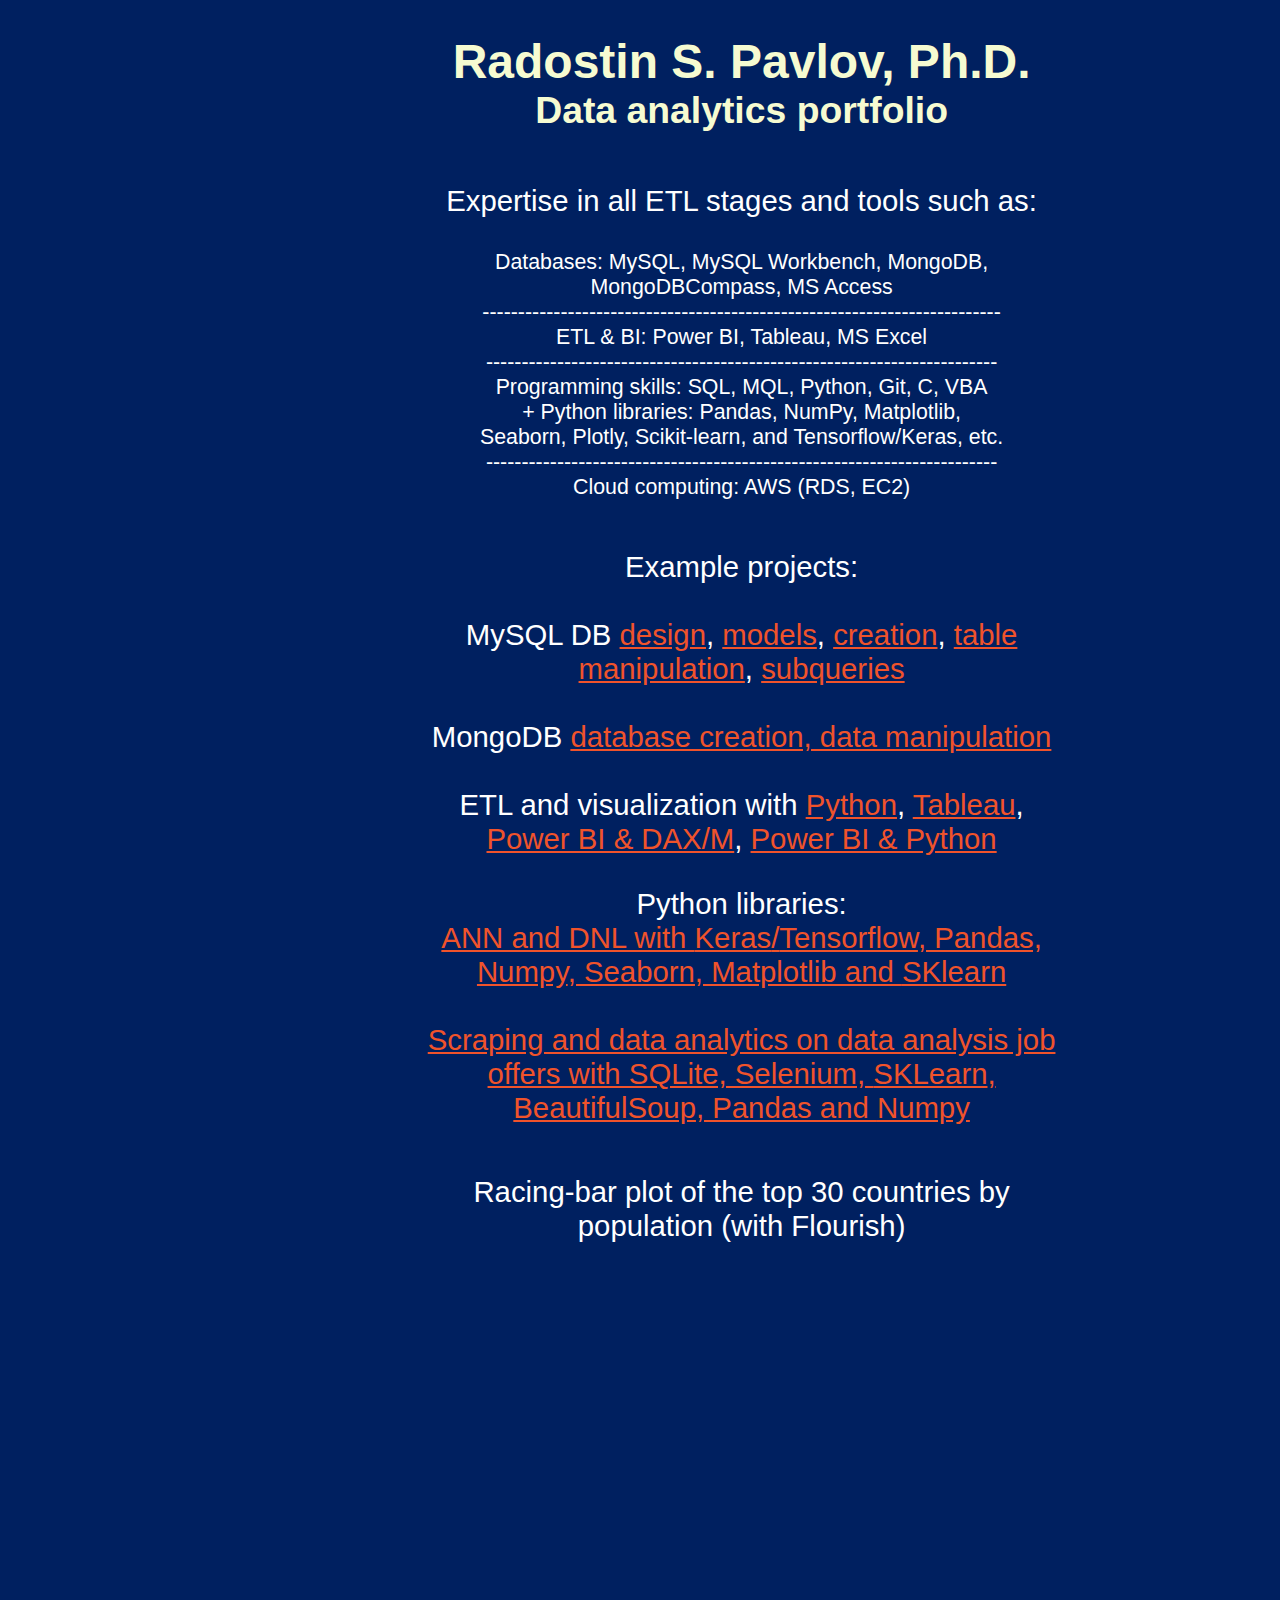
==== commit 838c033f: "changed the title" ====
--- a/index.htm
+++ b/index.htm
@@ -15,6 +15,7 @@
 <link rel=colorSchemeMapping href="index_archivos/colorschememapping.xml">
 <!--[if gte mso 9]><xml>
  <w:WordDocument>
+  <w:SpellingState>Clean</w:SpellingState>
   <w:TrackMoves>false</w:TrackMoves>
   <w:TrackFormatting/>
   <w:HyphenationZone>21</w:HyphenationZone>
@@ -800,6 +801,9 @@
 	font-family:"Times New Roman",serif;
 	mso-fareast-font-family:"Times New Roman";
 	mso-fareast-theme-font:minor-fareast;}
+span.SpellE
+	{mso-style-name:"";
+	mso-spl-e:yes;}
 .MsoChpDefault
 	{mso-style-type:export-only;
 	mso-default-props:yes;
@@ -865,7 +869,8 @@
   EN-US'><o:p></o:p></span></p>
   <p class=MsoNormal align=center style='margin-top:0cm;margin-right:0cm;
   margin-bottom:0cm;margin-left:356.5pt;text-align:center;line-height:normal'><b><span
-  style='font-size:28.0pt;color:#F6FBD1'>Data analytics portfolio<o:p></o:p></span></b></p>
+  style='font-size:28.0pt;color:#F6FBD1'>Data <span class=SpellE>analytics</span>
+  portfolio<o:p></o:p></span></b></p>
   <p class=MsoNormal align=center style='margin-bottom:0cm;text-align:center;
   line-height:normal'><o:p>&nbsp;</o:p></p>
   <p class=MsoNormal align=center style='margin-top:0cm;margin-right:0cm;
@@ -881,15 +886,18 @@
   <p class=MsoNormal align=center style='margin-top:0cm;margin-right:0cm;
   margin-bottom:0cm;margin-left:356.5pt;text-align:center;line-height:normal'><span
   lang=EN-US style='font-size:22.0pt;color:white;mso-ansi-language:EN-US'>Expertise
-  in all ETL stages and advanced level with tools such as:</span><span
-  lang=EN-US style='mso-ansi-language:EN-US'><o:p></o:p></span></p>
+  in all ETL stages and tools such as:<o:p></o:p></span></p>
   <p class=MsoNormal align=center style='margin-top:0cm;margin-right:0cm;
   margin-bottom:0cm;margin-left:356.5pt;text-align:center;line-height:normal'><span
   lang=EN-US style='mso-ansi-language:EN-US'><o:p>&nbsp;</o:p></span></p>
   <p class=MsoNormal align=center style='margin-top:0cm;margin-right:0cm;
   margin-bottom:0cm;margin-left:356.5pt;text-align:center;line-height:normal'><span
+  lang=EN-US style='mso-ansi-language:EN-US'><o:p>&nbsp;</o:p></span></p>
+  <p class=MsoNormal align=center style='margin-top:0cm;margin-right:0cm;
+  margin-bottom:0cm;margin-left:356.5pt;text-align:center;line-height:normal'><span
   lang=EN-US style='font-size:16.0pt;color:white;mso-ansi-language:EN-US'>Databases:
-  MySQL, MySQL Workbench, MongoDB, MongoDBCompass, MS Access<o:p></o:p></span></p>
+  MySQL, MySQL Workbench, MongoDB, <span class=SpellE>MongoDBCompass</span>, MS
+  Access<o:p></o:p></span></p>
   <p class=MsoNormal align=center style='margin-top:0cm;margin-right:0cm;
   margin-bottom:0cm;margin-left:356.5pt;text-align:center;line-height:normal'><span
   lang=EN-US style='font-size:16.0pt;color:white;mso-ansi-language:EN-US'>-------------------------------------------------------------------------<o:p></o:p></span></p>
@@ -908,7 +916,8 @@
   margin-bottom:0cm;margin-left:356.5pt;text-align:center;line-height:normal'><span
   lang=EN-US style='font-size:16.0pt;color:white;mso-ansi-language:EN-US'>+
   Python libraries: Pandas, NumPy, Matplotlib, <br>
-  Seaborn, Plotly, Scikit-learn, and Tensorflow/Keras, etc.<o:p></o:p></span></p>
+  Seaborn, <span class=SpellE>Plotly</span>, Scikit-learn, and <span
+  class=SpellE>Tensorflow</span>/<span class=SpellE>Keras</span>, etc.<o:p></o:p></span></p>
   <p class=MsoNormal align=center style='margin-top:0cm;margin-right:0cm;
   margin-bottom:0cm;margin-left:356.5pt;text-align:center;line-height:normal'><span
   lang=EN-US style='font-size:16.0pt;color:white;mso-ansi-language:EN-US'>------------------------------------------------------------------------<o:p></o:p></span></p>
@@ -982,7 +991,9 @@
   margin-bottom:0cm;margin-left:356.5pt;text-align:center;line-height:normal'><span
   lang=EN-US style='font-size:22.0pt;color:white;mso-ansi-language:EN-US'><a
   href="https://github.com/RSPdatascience/Keras-Tensorflow-ANN-DLN/tree/master">ANN
-  and DNL with Keras/Tensorflow, Pandas, Numpy, Seaborn, Matplotlib and SKlearn</a><o:p></o:p></span></p>
+  and DNL with <span class=SpellE>Keras</span>/<span class=SpellE>Tensorflow</span>,
+  Pandas, <span class=SpellE>Numpy</span>, Seaborn, Matplotlib and <span
+  class=SpellE>SKlearn</span></a><o:p></o:p></span></p>
   <p class=MsoNormal align=center style='margin-top:0cm;margin-right:0cm;
   margin-bottom:0cm;margin-left:356.5pt;text-align:center;line-height:normal'><span
   lang=EN-US style='font-size:22.0pt;color:white;mso-ansi-language:EN-US'><o:p>&nbsp;</o:p></span></p>
@@ -990,8 +1001,9 @@
   margin-bottom:0cm;margin-left:356.5pt;text-align:center;line-height:normal'><span
   lang=EN-US style='font-size:22.0pt;color:white;mso-ansi-language:EN-US'><a
   href="https://github.com/RSPdatascience/Linkedin-scraping-datascience">Scraping
-  and data analytics on data analysis job offers with SQLite, Selenium,
-  SKLearn, BeautifulSoup, Pandas and Numpy</a></span><span lang=EN-US
+  and data analytics on data analysis job offers with SQLite, Selenium, <span
+  class=SpellE>SKLearn</span>, <span class=SpellE>BeautifulSoup</span>, Pandas
+  and <span class=SpellE>Numpy</span></a></span><span lang=EN-US
   style='font-size:10.0pt;color:white;mso-ansi-language:EN-US'><o:p></o:p></span></p>
   </td>
  </tr>
